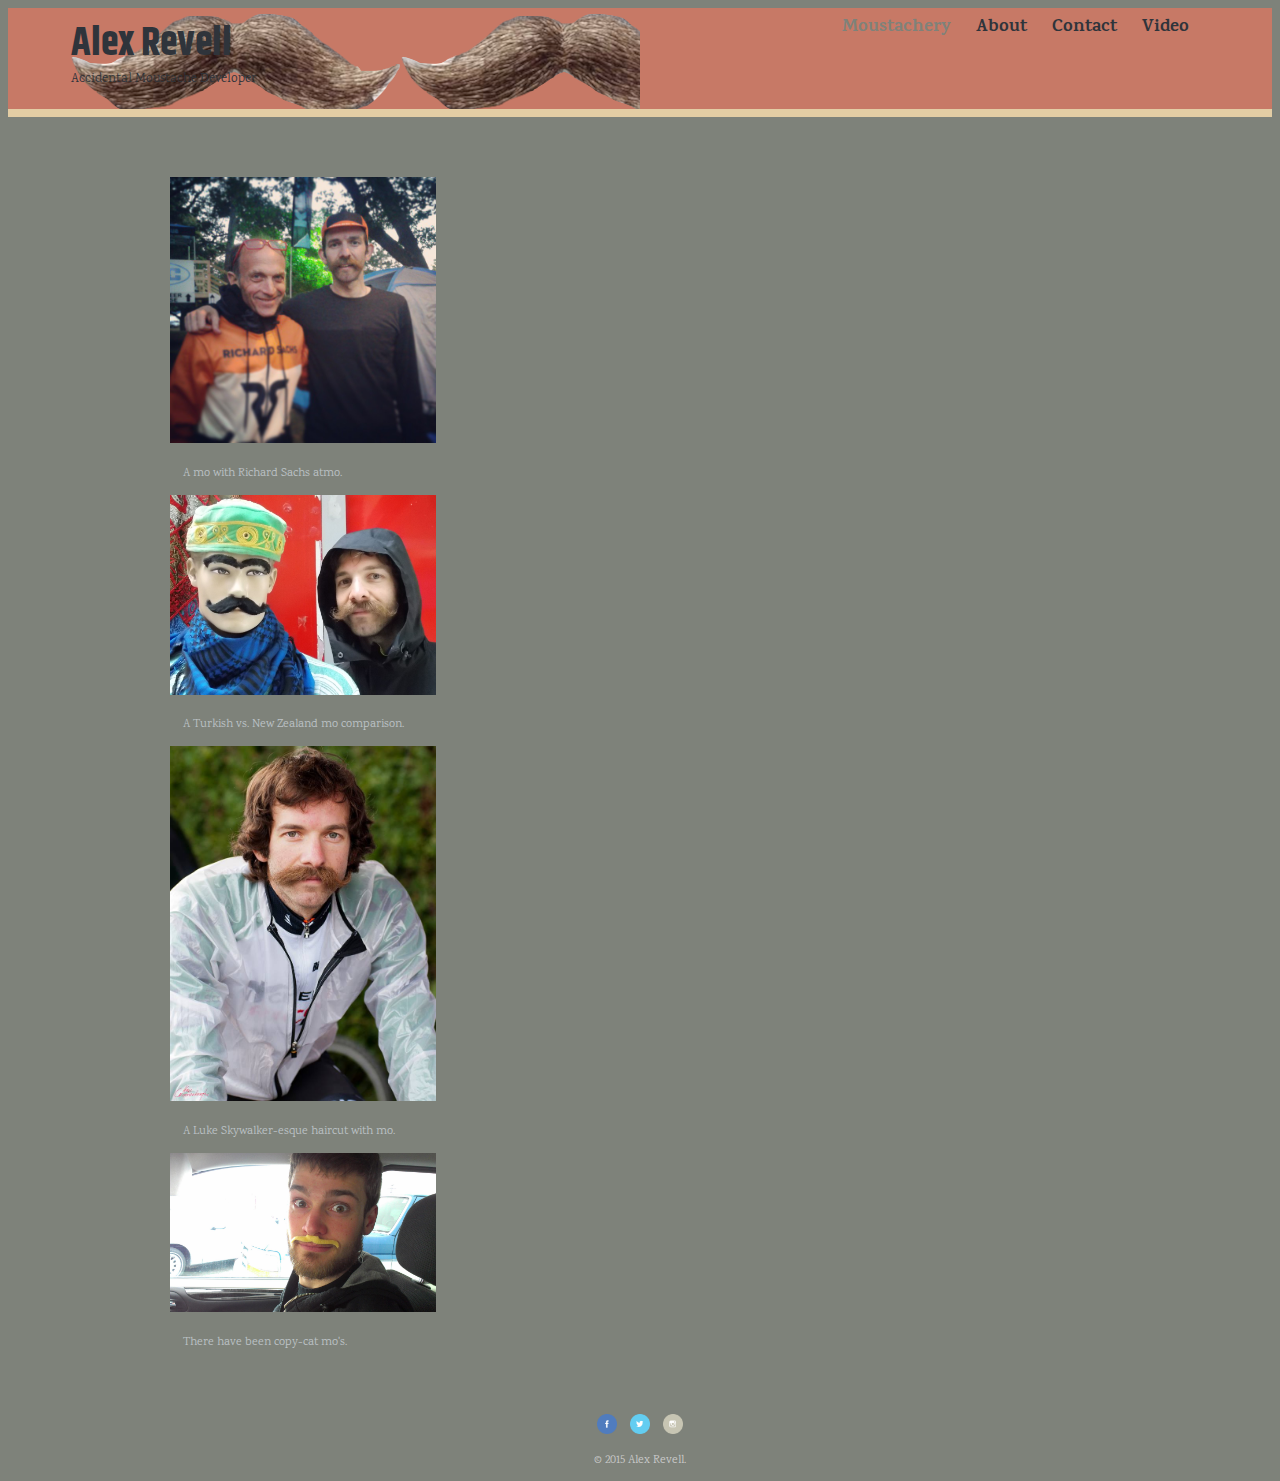
==== index.html @ c9e7fe9d "adding in css styling to all pages, colours" ====
<!DOCTYPE html>
<html>
  <head>
    <meta charset="utf-8">
    <title>Alex Revell | Professional Moustache Developer</title>
    <link rel="stylesheet" href="css/normalize.css">
    <link href='http://fonts.googleapis.com/css?family=Khand:400,600|Karma|Merriweather+Sans:400,700' rel='stylesheet' type='text/css'>
    <link rel="stylesheet" href="css/main.css">
    <link rel="stylesheet" href="css/responsive.css">
    <meta name="viewport" content="width=device-width, initial-scale=1.0">
  </head>
  <body>
    <header>
      <a href= "index.html" id="logo">
        <h1>Alex Revell</h1>
        <h2>Accidental Moustache Developer</h2>
        <!-- moustache logo will go here -->
      </a>
      <nav>
        <ul>
          <li><a href="index.html" class="selected">Moustachery</a></li>
          <li><a href="about.html">About</a></li>
          <li><a href="contact.html">Contact</a></li>
          <li><a href="video.html">Video</a></li>
        </ul>
      </nav>
    </header>
      <div id="wrapper">
        <section>
          <ul id="gallery">
            <li><a href="img/Alex_Richard.jpg">
                  <img src="img/Alex_Richard.jpg" alt="">
                  <p>A mo with Richard Sachs atmo.</p>
                </a>
                <a href="img/Big_mos.jpg">
                  <img src="img/Big_mos.jpg" alt="">
                  <p>A Turkish vs. New Zealand mo comparison.</p>
                </a>
                <a href="img/Luke_Skywalker_mo.jpg">
                  <img src="img/Luke_Skywalker_mo.jpg" alt="">
                  <p>A Luke Skywalker-esque haircut with mo.</p>
                </a>
                <a href="img/Lewi_mo.jpg">
                  <img src="img/Lewi_mo.jpg" alt="">
                  <p>There have been copy-cat mo's.</p>
                </a>
            </li>
          </ul>
        </section>
        <footer>
          <a href="http://facebook.com"><img src="img/facebook.png" alt="Facebook logo" class="social-icon"></a>
          <a href="http://twitter.com"><img src="img/twitter.png" alt="Twitter logo" class="social-icon"></a>
          <a href="http://instagram.com"><img src="img/instagram.png" alt="Instagram logo" class="social-icon"></a>
          <p>&copy; 2015 Alex Revell.</p>
        </footer>
      </div>
  </body>
</html>
---- css/main.css ----
/*************************
GENERAL
*************************/

body {
  font-family: 'Karma', sans-serif;
}

#wrapper {
  max-width: 940px;
  margin: 0 auto;
  padding: 0 5%;
}

a {
  text-decoration: none;
}

img {
  max-width: 100%;
}

h3 {
  margin: 0 0 1em 0;

}




/*************************
HEADING
*************************/

header {
  float: left;
  margin: 0 0 30px 0;
  padding: 5px 0 0 0;
  width: 100%;
}
#logo {
  text-align: center;
  margin: 0;
  background-image: url('../img/mo_logo.png');
}

h1 {
  font-family: 'Khand', sans-serif;
  margin: 15px 0;
  font-size: 1.75em;
  font-weight: 700;
  line-height: 0.8em;
}

h2 {
  font-size: 0.75em;
  margin: -5px 0 0;
  font-weight: normal;
}

.logo_image


/*************************
NAVIGATION
*************************/

nav {
  text-align: center;
  padding: 10px 0;
  margin: 20px 0 0;
}

nav ul {
  list-style: none;
  margin: 0 10px;
  padding: 0;
}

nav li {
  display: inline-block;
}

nav a {
  font-weight: 800;
  padding: 15px 10px;

}




/*************************
FOOTER
*************************/

footer {
  font-size: 0.75em;
  text-align: center;
  clear: both;
  padding-top: 50px;
  color: #ccc ;
}

.social-icon {
  width: 20px;
  height: 20px;
  margin: 0 5px;
}


/*************************
PAGE: PORTFOLIO
*************************/

#gallery {
  margin: 0;
  padding: 0;
  list-style: none;
}

#gallery li {
  float: left;
  width: 45%;
  margin: 2.5%
  background-color: #f5f5f5;
  color: #bdc3c7;

}

#gallery li a p {
  margin: 0;
  padding: 5%;
  font-size: 0.75em;
  color: #bdc3c7
}




/*************************
PAGE: ABOUT
*************************/

.profile-photo {
  display: block;
  max-width: 150px;
  margin: 0 auto 30px;
  border-radius: 100%;
}




/*************************
PAGE: CONTACT
*************************/

.contact-info {
  list-style: none;
  padding: 0;
  margin: 0;
  font-size: 0.9em;
}

.contact-info a {
  display: block;
  min-height: 20px;
  background-repeat: no-repeat;
  background-size: 20px 20px;
  padding: 0 0 0 30px;
  margin: 0 0 10px;
}

.contact-info li.phone a {
  background-image: url('../img/phone.png');
}

.contact-info li.mail a {
  background-image: url('../img/mail.png');
}

.contact-info li.twitter a {
  background-image: url('../img/twitter_square.png');
}

/*************************
COLORS
*************************/
/*maroon=#703030, charcoal=#2F343B,light_charcoal=#7E827A,dull-yellow=#E3CDA4,dark-peach=#C77966*/

/* site body */
body {
  background-color: #7E827A;
  color: #dddddd;
}

/* peach and maroon header */
header {
background: #C77966;
border-color: #703030;
}

/* nav background on mobile */
nav {
  background: #E3CDA4;
}

/* logo text */
h1, h2 {
  color: #2F343B;
}

/* links */
a {
color: #2F343B;
}

/* nav link */
nav a, nav a:visited {
  colour: #7E827A;
}

/* selected nav link */
nav a.selected, nav a:hover {
  color: #7E827A;
}
---- css/responsive.css ----
@media screen and (min-width: 480px) {

}


  /*************************
  PAGE: PORTFOLIO
  *************************/

  #gallery li {
    width: 28.3333%;
  }

  #gallery li:nth-child(4n) {
    clear:left;
  }

  /*************************
  PAGE: ABOUT
  *************************/

.profile-photo {
  float: left;
  margin: 0 5% 80px 0;
}


@media screen and (min-width: 660px) {

    /*************************
  TWO COLUMN LAYOUT
  *************************/

  #primary {
    width: 50%;
    float: left;
  }

  #secondary {
    width: 40%;
    float: right;
  }


  /*************************
    HEADER
    *************************/

    nav {
      background: none;
      float: right;
      font-size: 1.125em;
      margin-right: 5%;
      text-align: right;
      width: 45%;
    }

    #logo {
      float: left;
      margin-left: 5%;
      text-align: left;
      width: 45%;
    }
    h1 {
      font-size: 2.5em;
    }

    h2 {
      font-size: 0.825em;
      margin-bottom: 20px;
    }

    header {
      border-bottom: 8px solid #E3CDA4;
      margin-bottom: 60px;
    }

}
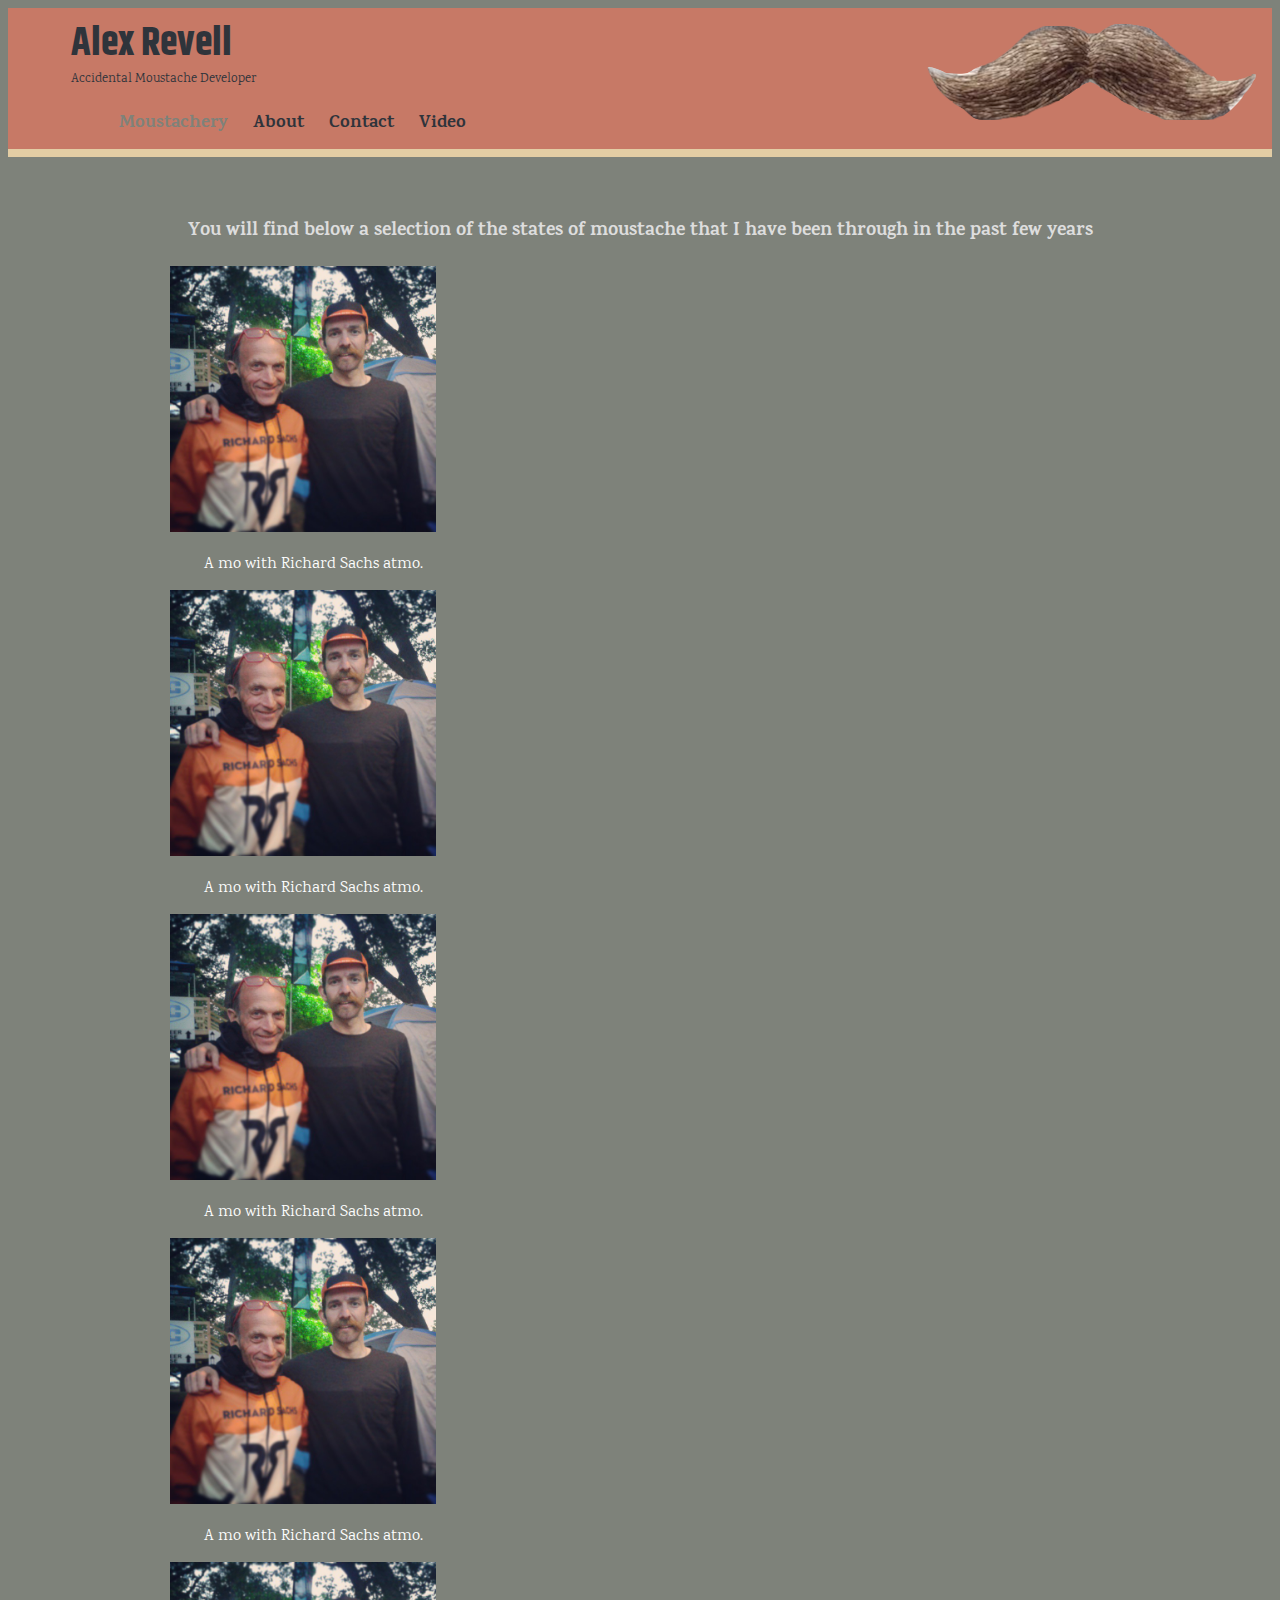
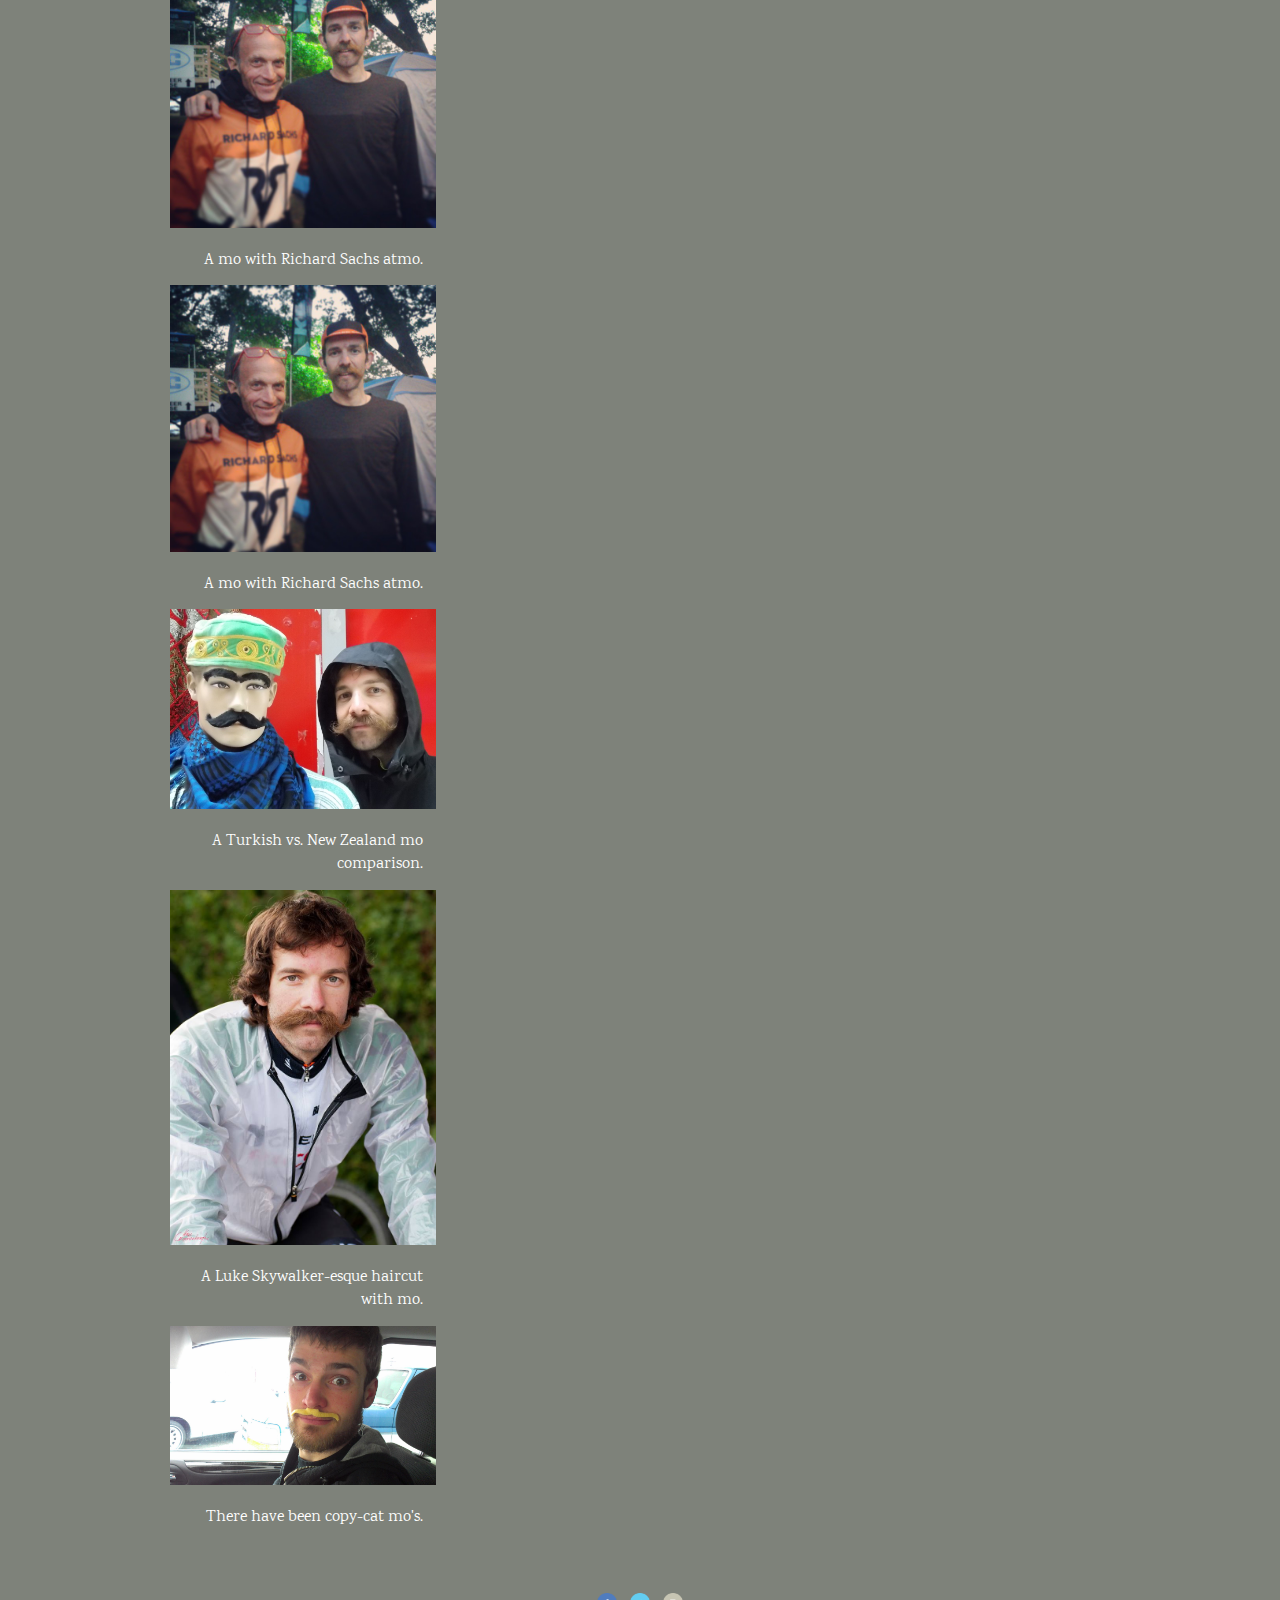
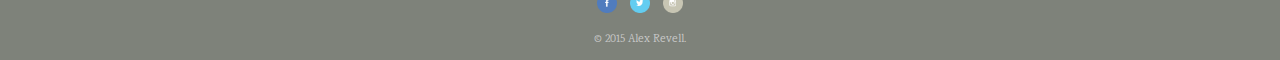
==== commit 9dafdcf5: "adding text and modifying css" ====
--- a/index.html
+++ b/index.html
@@ -4,18 +4,22 @@
     <meta charset="utf-8">
     <title>Alex Revell | Professional Moustache Developer</title>
     <link rel="stylesheet" href="css/normalize.css">
-    <link href='http://fonts.googleapis.com/css?family=Khand:400,600|Karma|Merriweather+Sans:400,700' rel='stylesheet' type='text/css'>
+    <link href='http://fonts.googleapis.com/css?family=Khand:400,600|Karma' rel='stylesheet' type='text/css'>
     <link rel="stylesheet" href="css/main.css">
     <link rel="stylesheet" href="css/responsive.css">
     <meta name="viewport" content="width=device-width, initial-scale=1.0">
   </head>
   <body>
     <header>
-      <a href= "index.html" id="logo">
+      <div id="logo">
+        <a href= "index.html">
         <h1>Alex Revell</h1>
         <h2>Accidental Moustache Developer</h2>
-        <!-- moustache logo will go here -->
       </a>
+    </div>
+    <div id="mo_logo">
+        <img src="img/mo_logo.png" alt="Moustache logo" class="logo_image">
+    </div>
       <nav>
         <ul>
           <li><a href="index.html" class="selected">Moustachery</a></li>
@@ -27,8 +31,24 @@
     </header>
       <div id="wrapper">
         <section>
+          <h3 class="intro">You will find below a selection of the states of moustache that I have been through in the past few years</h3>
           <ul id="gallery">
             <li><a href="img/Alex_Richard.jpg">
+                  <img src="img/Alex_Richard.jpg" alt="">
+                  <p>A mo with Richard Sachs atmo.</p>
+                </a><a href="img/Alex_Richard.jpg">
+                  <img src="img/Alex_Richard.jpg" alt="">
+                  <p>A mo with Richard Sachs atmo.</p>
+                </a><a href="img/Alex_Richard.jpg">
+                  <img src="img/Alex_Richard.jpg" alt="">
+                  <p>A mo with Richard Sachs atmo.</p>
+                </a><a href="img/Alex_Richard.jpg">
+                  <img src="img/Alex_Richard.jpg" alt="">
+                  <p>A mo with Richard Sachs atmo.</p>
+                </a><a href="img/Alex_Richard.jpg">
+                  <img src="img/Alex_Richard.jpg" alt="">
+                  <p>A mo with Richard Sachs atmo.</p>
+                </a><a href="img/Alex_Richard.jpg">
                   <img src="img/Alex_Richard.jpg" alt="">
                   <p>A mo with Richard Sachs atmo.</p>
                 </a>
--- a/css/main.css
+++ b/css/main.css
@@ -7,9 +7,11 @@
 }
 
 #wrapper {
+  text-align: left;
   max-width: 940px;
   margin: 0 auto;
   padding: 0 5%;
+  float: auto;
 }
 
 a {
@@ -41,7 +43,6 @@
 #logo {
   text-align: center;
   margin: 0;
-  background-image: url('../img/mo_logo.png');
 }
 
 h1 {
@@ -53,12 +54,17 @@
 }
 
 h2 {
-  font-size: 0.75em;
+  font-size: 0.8em;
   margin: -5px 0 0;
   font-weight: normal;
 }
 
-.logo_image
+#mo_logo {
+  text-align: center;
+  margin: 10px 0 0 0;
+  padding: 5px 0 0 0;
+}
+
 
 
 /*************************
@@ -68,7 +74,7 @@
 nav {
   text-align: center;
   padding: 10px 0;
-  margin: 20px 0 0;
+  margin: 20px 0 0 0;
 }
 
 nav ul {
@@ -110,29 +116,34 @@
 
 
 /*************************
-PAGE: PORTFOLIO
+PAGE: MOUSTACHERY
 *************************/
 
 #gallery {
+  text-align: right;
   margin: 0;
   padding: 0;
   list-style: none;
 }
 
 #gallery li {
-  float: left;
+  display: inline
   width: 45%;
   margin: 2.5%
   background-color: #f5f5f5;
-  color: #bdc3c7;
+  color: #ffffff;
 
 }
 
 #gallery li a p {
   margin: 0;
   padding: 5%;
-  font-size: 0.75em;
-  color: #bdc3c7
+  font-size: 1em;
+  color: #ffffff
+}
+
+.intro {
+  text-align: center;
 }
 
 
@@ -145,8 +156,8 @@
 .profile-photo {
   display: block;
   max-width: 150px;
-  margin: 0 auto 30px;
-  border-radius: 100%;
+  margin: 0 auto 10px;
+  border-radius: 10%;
 }
 
 
@@ -184,6 +195,19 @@
   background-image: url('../img/twitter_square.png');
 }
 
+
+
+
+/*************************
+PAGE: VIDEOS
+*************************/
+
+#gallery li iframe {
+  text-align: center;
+  width: 45%;
+  margin: 2.5%;
+}
+
 /*************************
 COLORS
 *************************/
--- a/css/responsive.css
+++ b/css/responsive.css
@@ -1,10 +1,9 @@
 @media screen and (min-width: 480px) {
 
-}
 
 
   /*************************
-  PAGE: PORTFOLIO
+  PAGE: MOUSTACHERY
   *************************/
 
   #gallery li {
@@ -21,11 +20,10 @@
 
 .profile-photo {
   float: left;
+  max-height: auto;
+  max-width: 320px;
   margin: 0 5% 80px 0;
-}
-
-
-@media screen and (min-width: 660px) {
+  }
 
     /*************************
   TWO COLUMN LAYOUT
@@ -40,19 +38,33 @@
     width: 40%;
     float: right;
   }
+}
+
+
+
+
+@media screen and (min-width: 660px) {
+
 
 
   /*************************
     HEADER
     *************************/
 
+   #mo_logo {
+      float: right;
+      margin: 5px 5px;
+      padding-right: 10px;
+    }
+
     nav {
       background: none;
-      float: right;
+      float: center;
       font-size: 1.125em;
       margin-right: 5%;
-      text-align: right;
+      text-align: center;
       width: 45%;
+      padding-right: 20px;
     }
 
     #logo {
@@ -60,6 +72,7 @@
       margin-left: 5%;
       text-align: left;
       width: 45%;
+      background-repeat: no-repeat;
     }
     h1 {
       font-size: 2.5em;
@@ -74,5 +87,36 @@
       border-bottom: 8px solid #E3CDA4;
       margin-bottom: 60px;
     }
+}
 
-}+@media screen and (min-width: 740px) {
+
+  /*************************
+    HEADER
+    *************************/
+
+
+#mo_logo {
+      float: right;
+      margin: 5px 5px;
+      padding-right: 10px;
+    }
+
+    /*nav {
+      float: center;
+      background: none;
+      font-size: 1.125em;
+      margin: 0 20% 0 0;
+      text-align: left;
+      width: 100%;
+      padding-right: 20px;
+    }*/
+    nav {
+      background: none;
+      float: center;
+      font-size: 1.125em;
+      margin-right: 5%;
+      text-align: center;
+      width: 45%;
+      padding-right: 20px;
+    }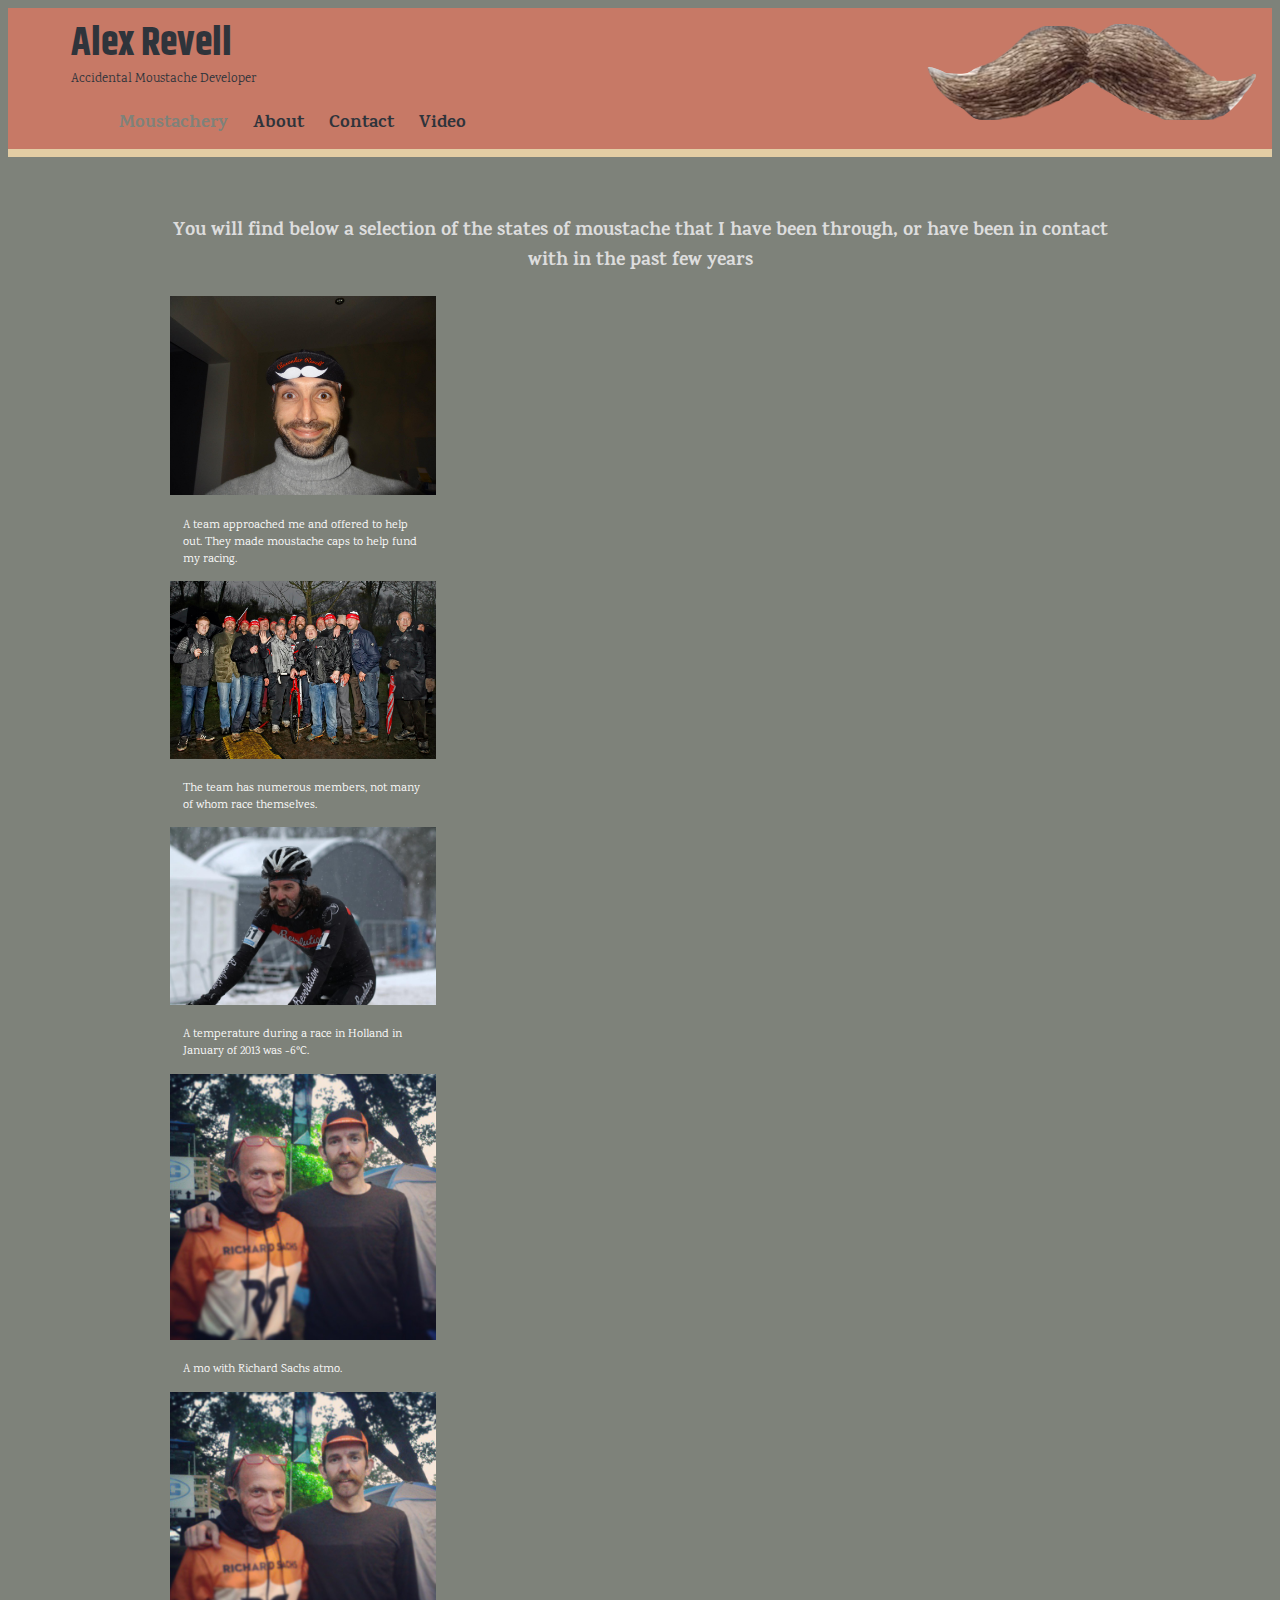
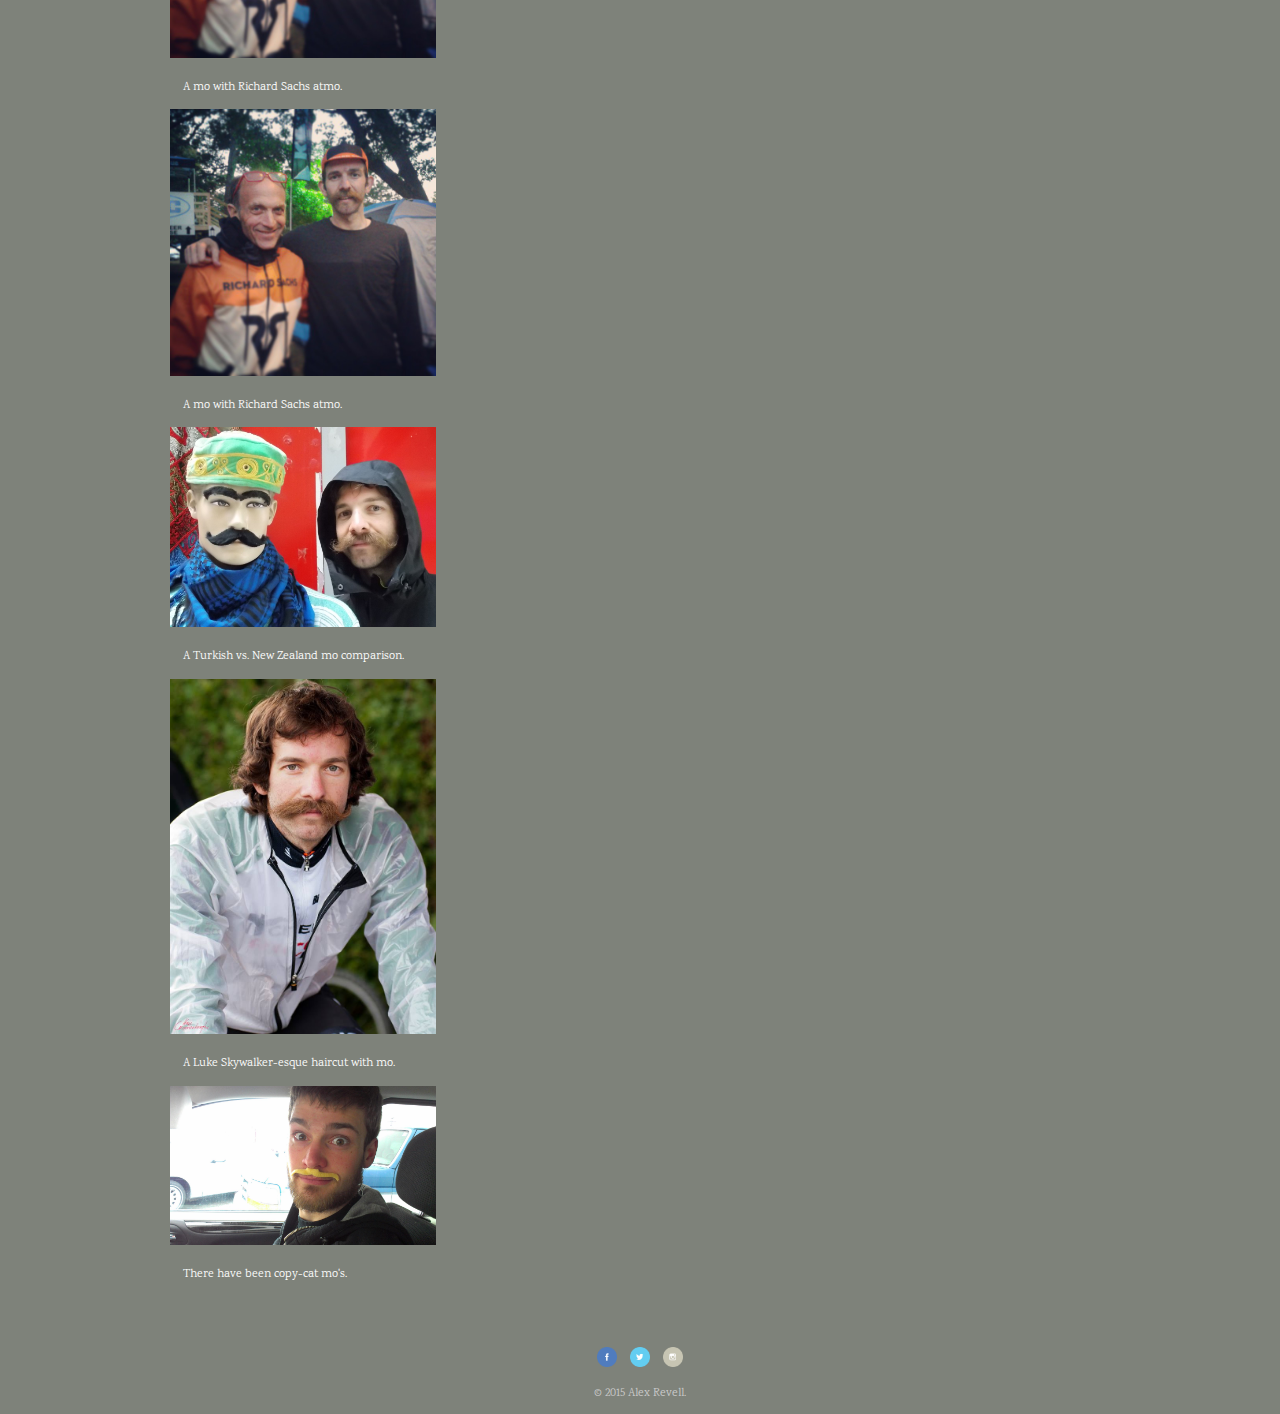
==== commit 1ea801a6: "editing text of images in Moustachery gallery" ====
--- a/index.html
+++ b/index.html
@@ -31,17 +31,17 @@
     </header>
       <div id="wrapper">
         <section>
-          <h3 class="intro">You will find below a selection of the states of moustache that I have been through in the past few years</h3>
+          <h3 class="intro">You will find below a selection of the states of moustache that I have been through, or have been in contact with in the past few years</h3>
           <ul id="gallery">
-            <li><a href="img/Alex_Richard.jpg">
-                  <img src="img/Alex_Richard.jpg" alt="">
-                  <p>A mo with Richard Sachs atmo.</p>
-                </a><a href="img/Alex_Richard.jpg">
-                  <img src="img/Alex_Richard.jpg" alt="">
-                  <p>A mo with Richard Sachs atmo.</p>
-                </a><a href="img/Alex_Richard.jpg">
-                  <img src="img/Alex_Richard.jpg" alt="">
-                  <p>A mo with Richard Sachs atmo.</p>
+            <li><a href="img/Harry_mo.jpg">
+                  <img src="img/Harry_mo.jpg" alt="">
+                  <p>A team approached me and offered to help out. They made moustache caps to help fund my racing.</p>
+                </a><a href="img/los_pedalos.jpg">
+                  <img src="img/los_pedalos.jpg" alt="">
+                  <p>The team has numerous members, not many of whom race themselves.</p>
+                  </a><a href="img/frozen_mo.jpg">
+                  <img src="img/frozen_mo.jpg" alt="">
+                  <p>A temperature during a race in Holland in January of 2013 was -6ºC.</p>
                 </a><a href="img/Alex_Richard.jpg">
                   <img src="img/Alex_Richard.jpg" alt="">
                   <p>A mo with Richard Sachs atmo.</p>
--- a/css/main.css
+++ b/css/main.css
@@ -24,7 +24,6 @@
 
 h3 {
   margin: 0 0 1em 0;
-
 }
 
 
@@ -48,7 +47,7 @@
 h1 {
   font-family: 'Khand', sans-serif;
   margin: 15px 0;
-  font-size: 1.75em;
+  font-size: 2em;
   font-weight: 700;
   line-height: 0.8em;
 }
@@ -120,15 +119,15 @@
 *************************/
 
 #gallery {
-  text-align: right;
+  text-align: left;
   margin: 0;
   padding: 0;
   list-style: none;
 }
 
 #gallery li {
-  display: inline
-  width: 45%;
+  display: inline-block;
+  width: 100%;
   margin: 2.5%
   background-color: #f5f5f5;
   color: #ffffff;
@@ -138,7 +137,7 @@
 #gallery li a p {
   margin: 0;
   padding: 5%;
-  font-size: 1em;
+  font-size: 0.75em;
   color: #ffffff
 }
 
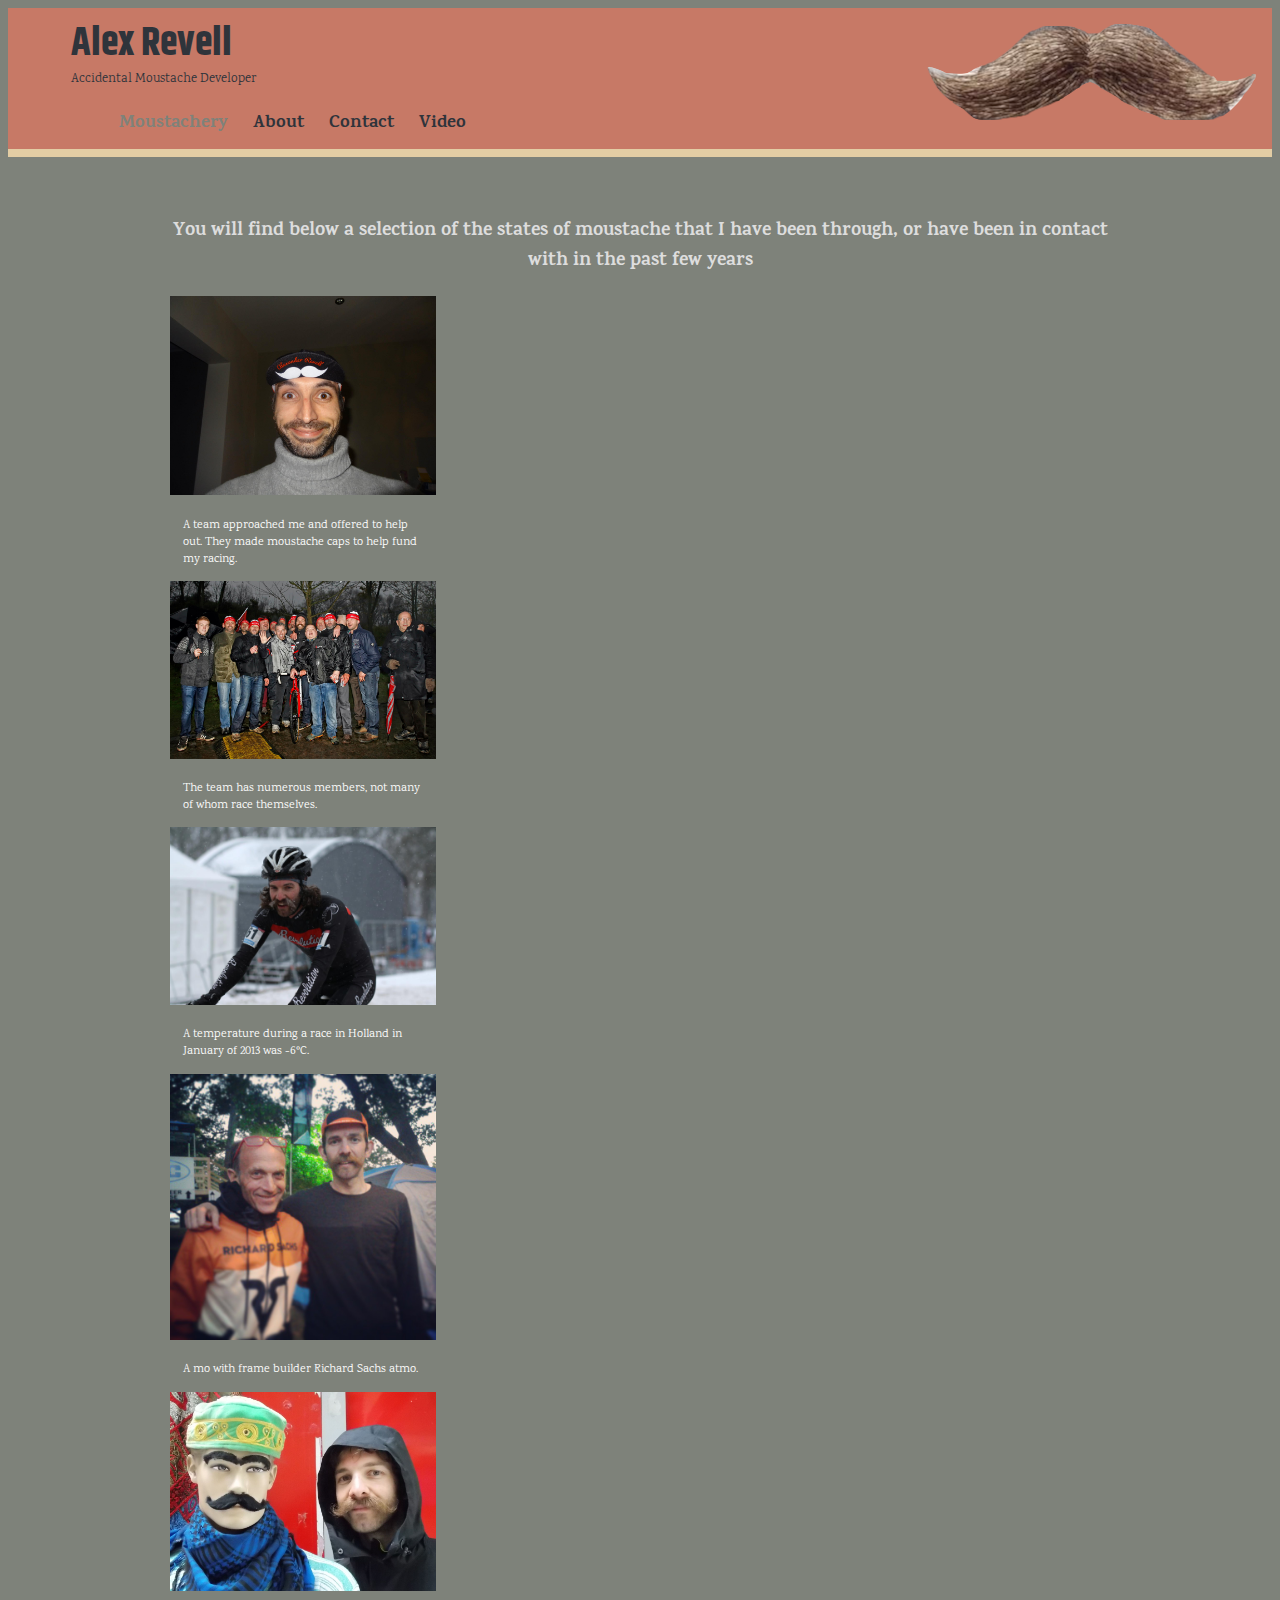
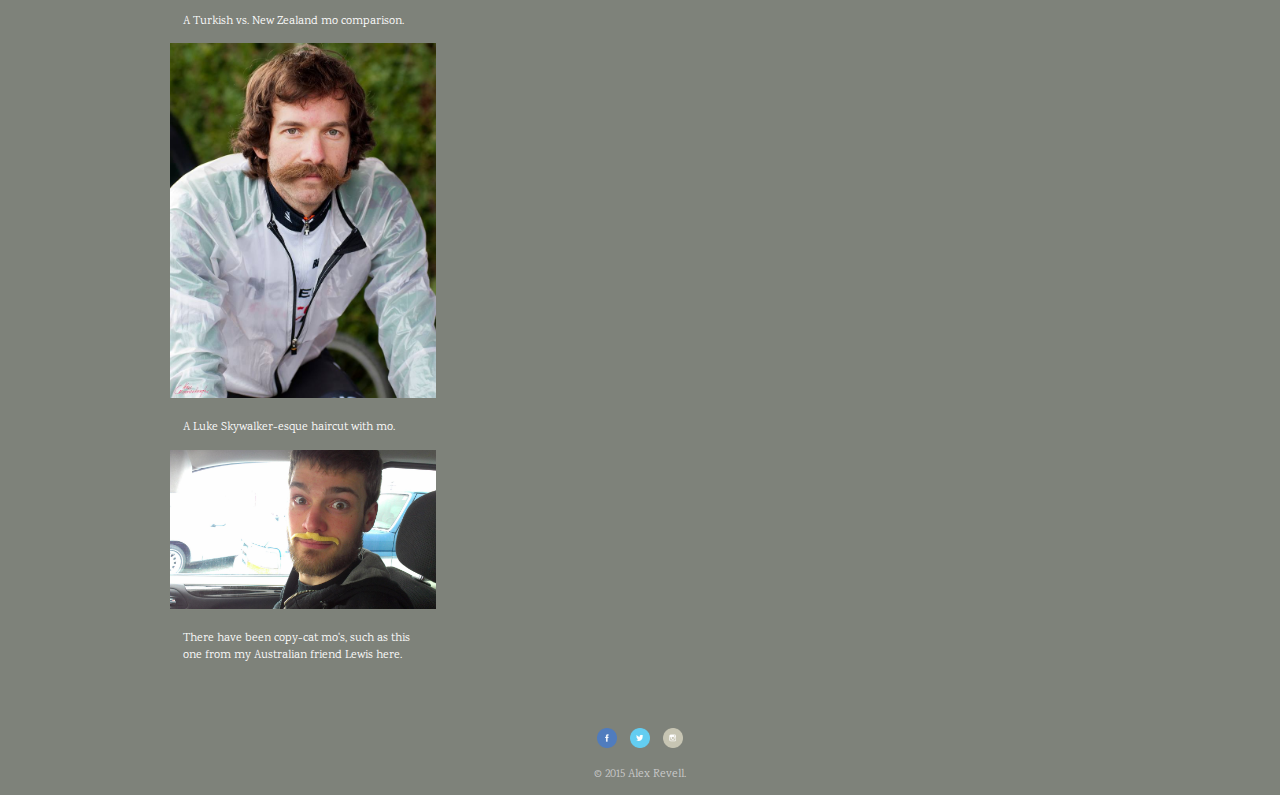
==== commit 13e9029b: "editing video page" ====
--- a/index.html
+++ b/index.html
@@ -44,14 +44,7 @@
                   <p>A temperature during a race in Holland in January of 2013 was -6ºC.</p>
                 </a><a href="img/Alex_Richard.jpg">
                   <img src="img/Alex_Richard.jpg" alt="">
-                  <p>A mo with Richard Sachs atmo.</p>
-                </a><a href="img/Alex_Richard.jpg">
-                  <img src="img/Alex_Richard.jpg" alt="">
-                  <p>A mo with Richard Sachs atmo.</p>
-                </a><a href="img/Alex_Richard.jpg">
-                  <img src="img/Alex_Richard.jpg" alt="">
-                  <p>A mo with Richard Sachs atmo.</p>
-                </a>
+                  <p>A mo with frame builder Richard Sachs atmo.</p>
                 <a href="img/Big_mos.jpg">
                   <img src="img/Big_mos.jpg" alt="">
                   <p>A Turkish vs. New Zealand mo comparison.</p>
@@ -62,7 +55,7 @@
                 </a>
                 <a href="img/Lewi_mo.jpg">
                   <img src="img/Lewi_mo.jpg" alt="">
-                  <p>There have been copy-cat mo's.</p>
+                  <p>There have been copy-cat mo's, such as this one from my Australian friend Lewis here.</p>
                 </a>
             </li>
           </ul>
--- a/css/main.css
+++ b/css/main.css
@@ -202,8 +202,9 @@
 *************************/
 
 #gallery li iframe {
-  text-align: center;
-  width: 45%;
+  float: center;
+  text-align: center;
+  width: 100%;
   margin: 2.5%;
 }
 
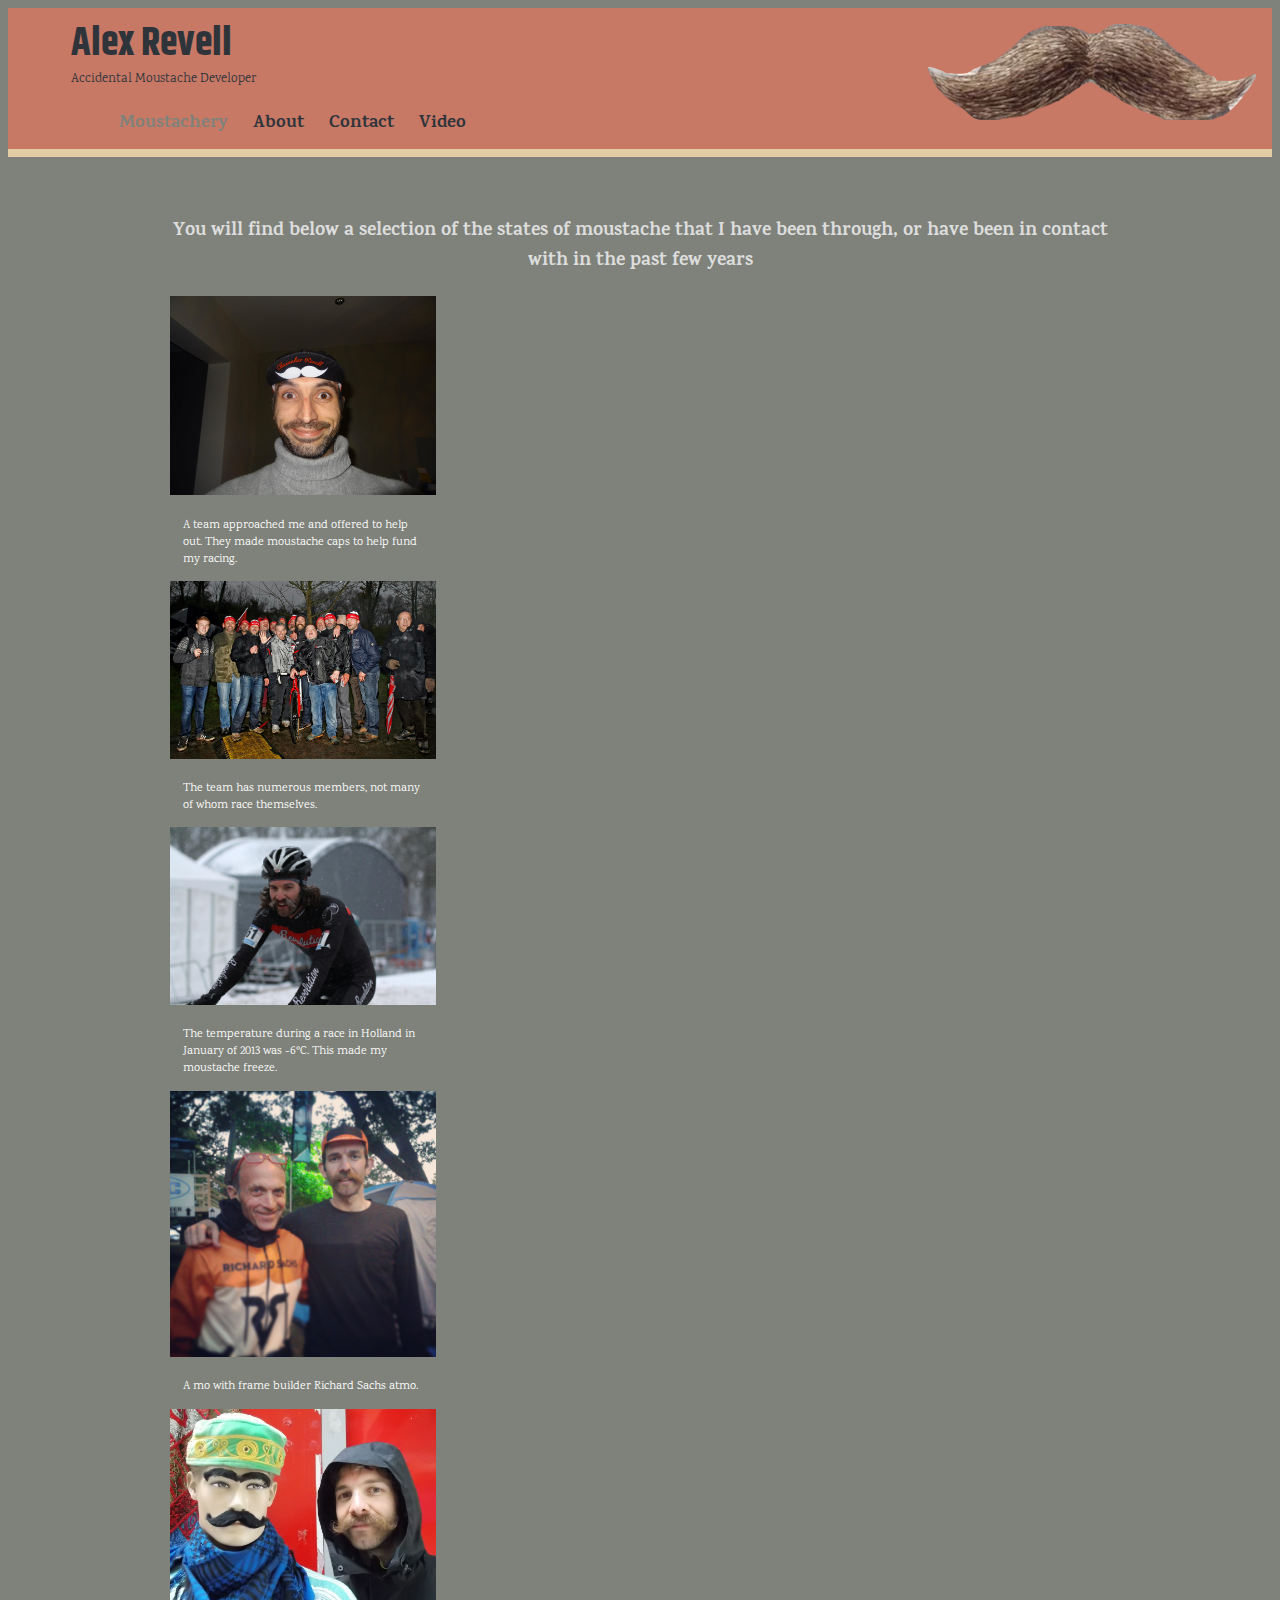
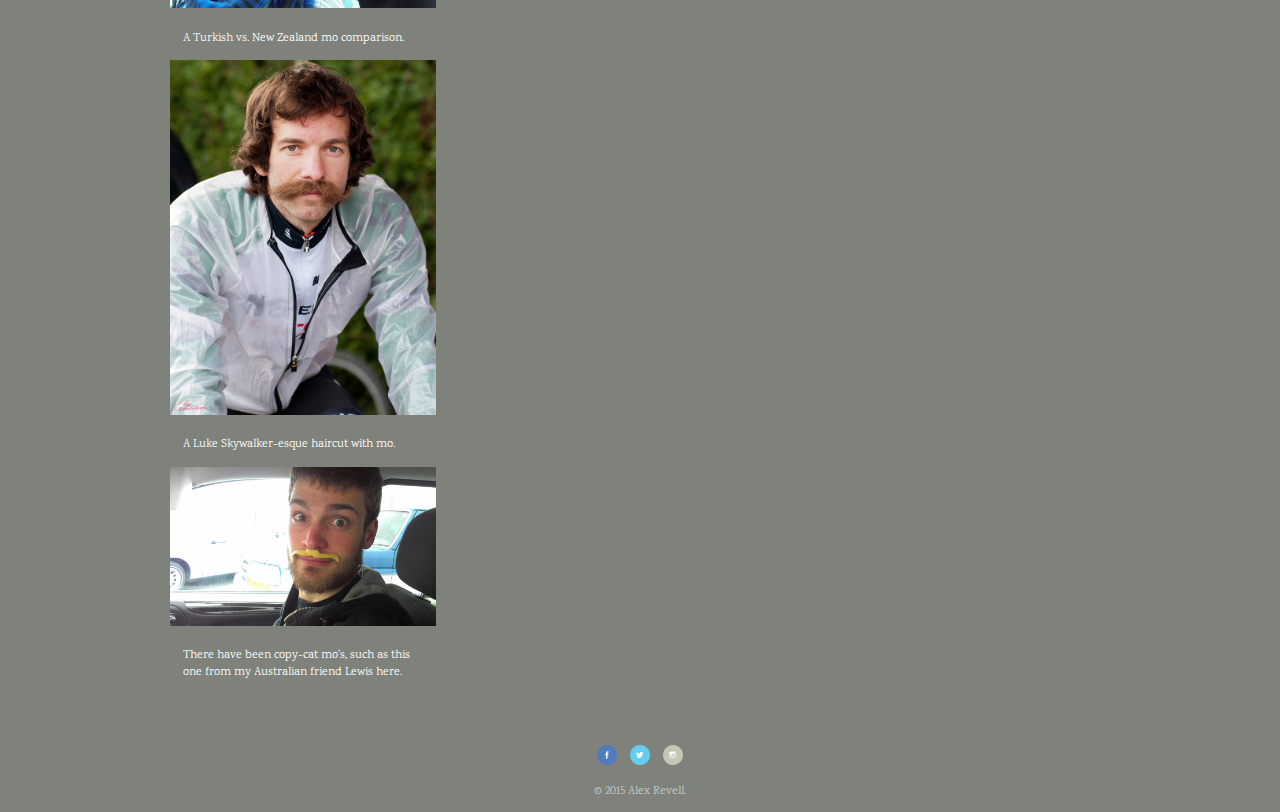
==== commit 926b8657: "correcting typos in index file and adding footer to video file" ====
--- a/index.html
+++ b/index.html
@@ -41,7 +41,7 @@
                   <p>The team has numerous members, not many of whom race themselves.</p>
                   </a><a href="img/frozen_mo.jpg">
                   <img src="img/frozen_mo.jpg" alt="">
-                  <p>A temperature during a race in Holland in January of 2013 was -6ºC.</p>
+                  <p>The temperature during a race in Holland in January of 2013 was -6ºC. This made my moustache freeze.</p>
                 </a><a href="img/Alex_Richard.jpg">
                   <img src="img/Alex_Richard.jpg" alt="">
                   <p>A mo with frame builder Richard Sachs atmo.</p>
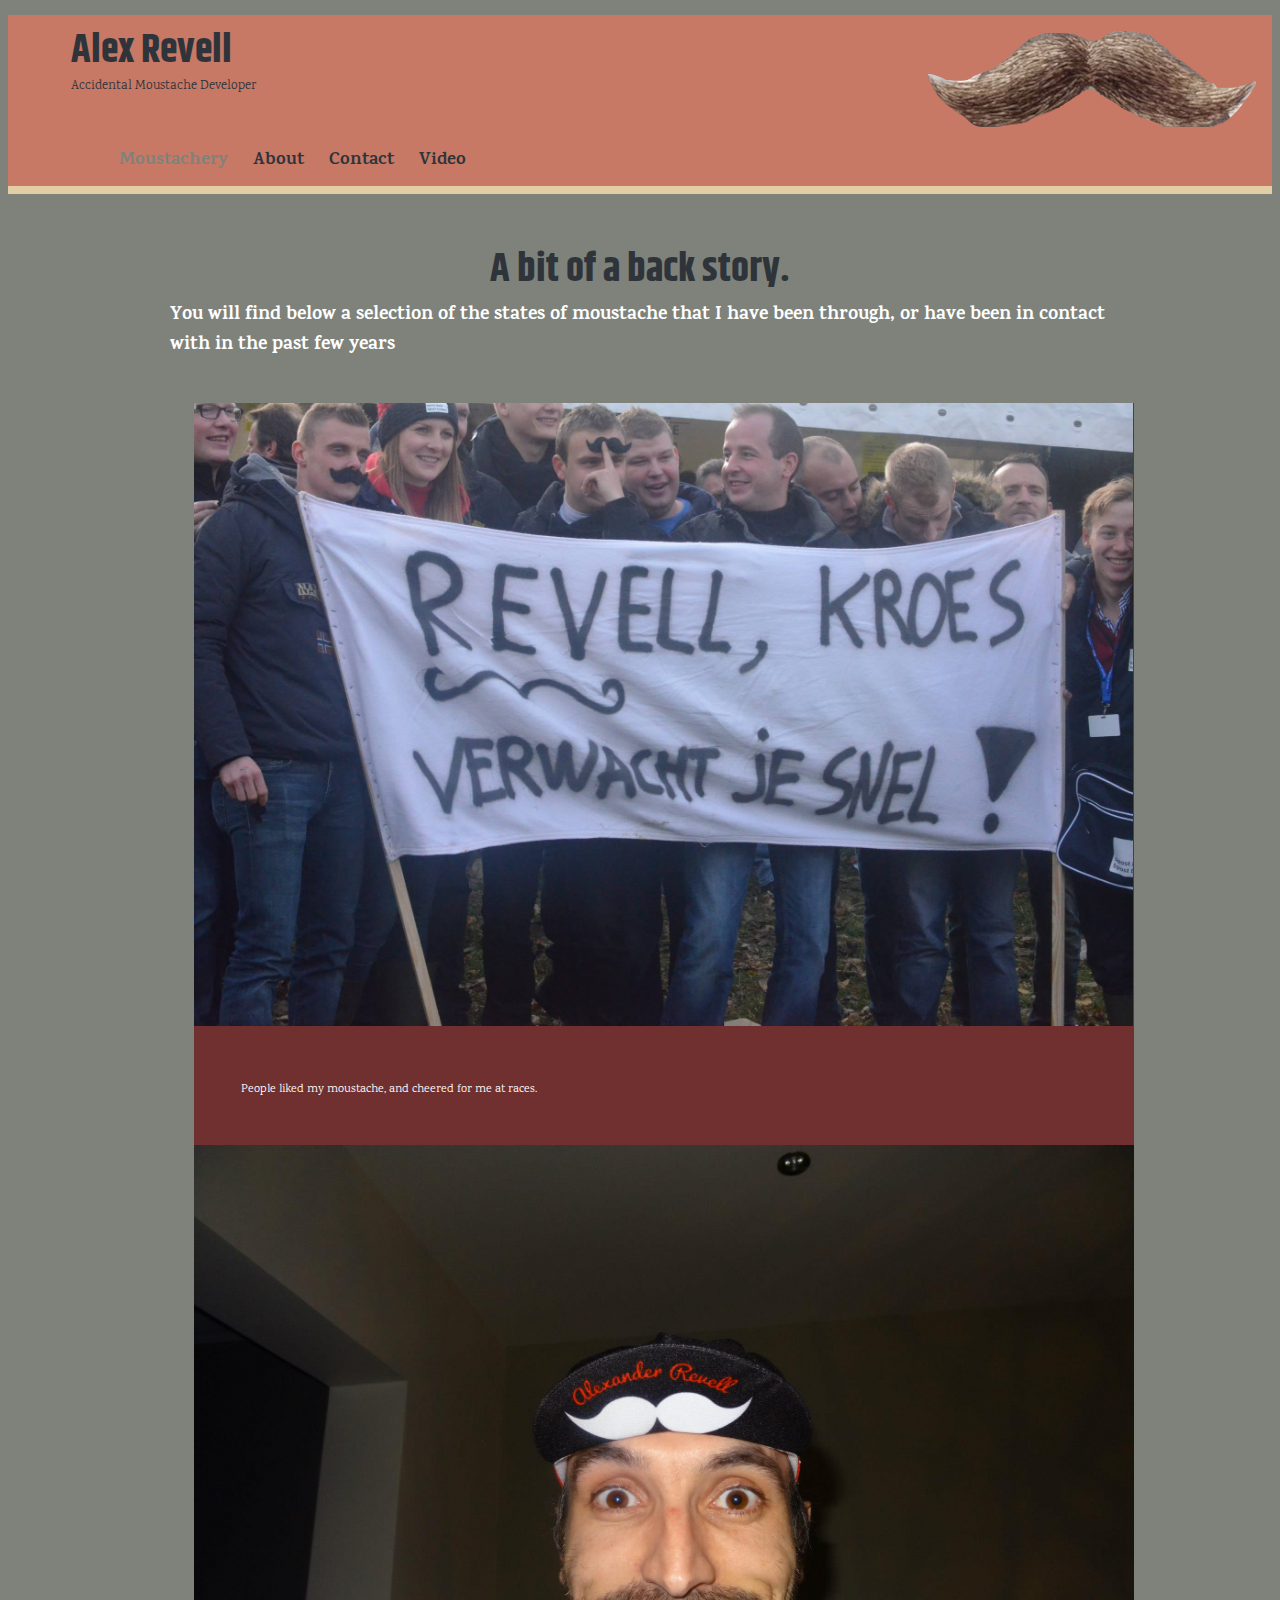
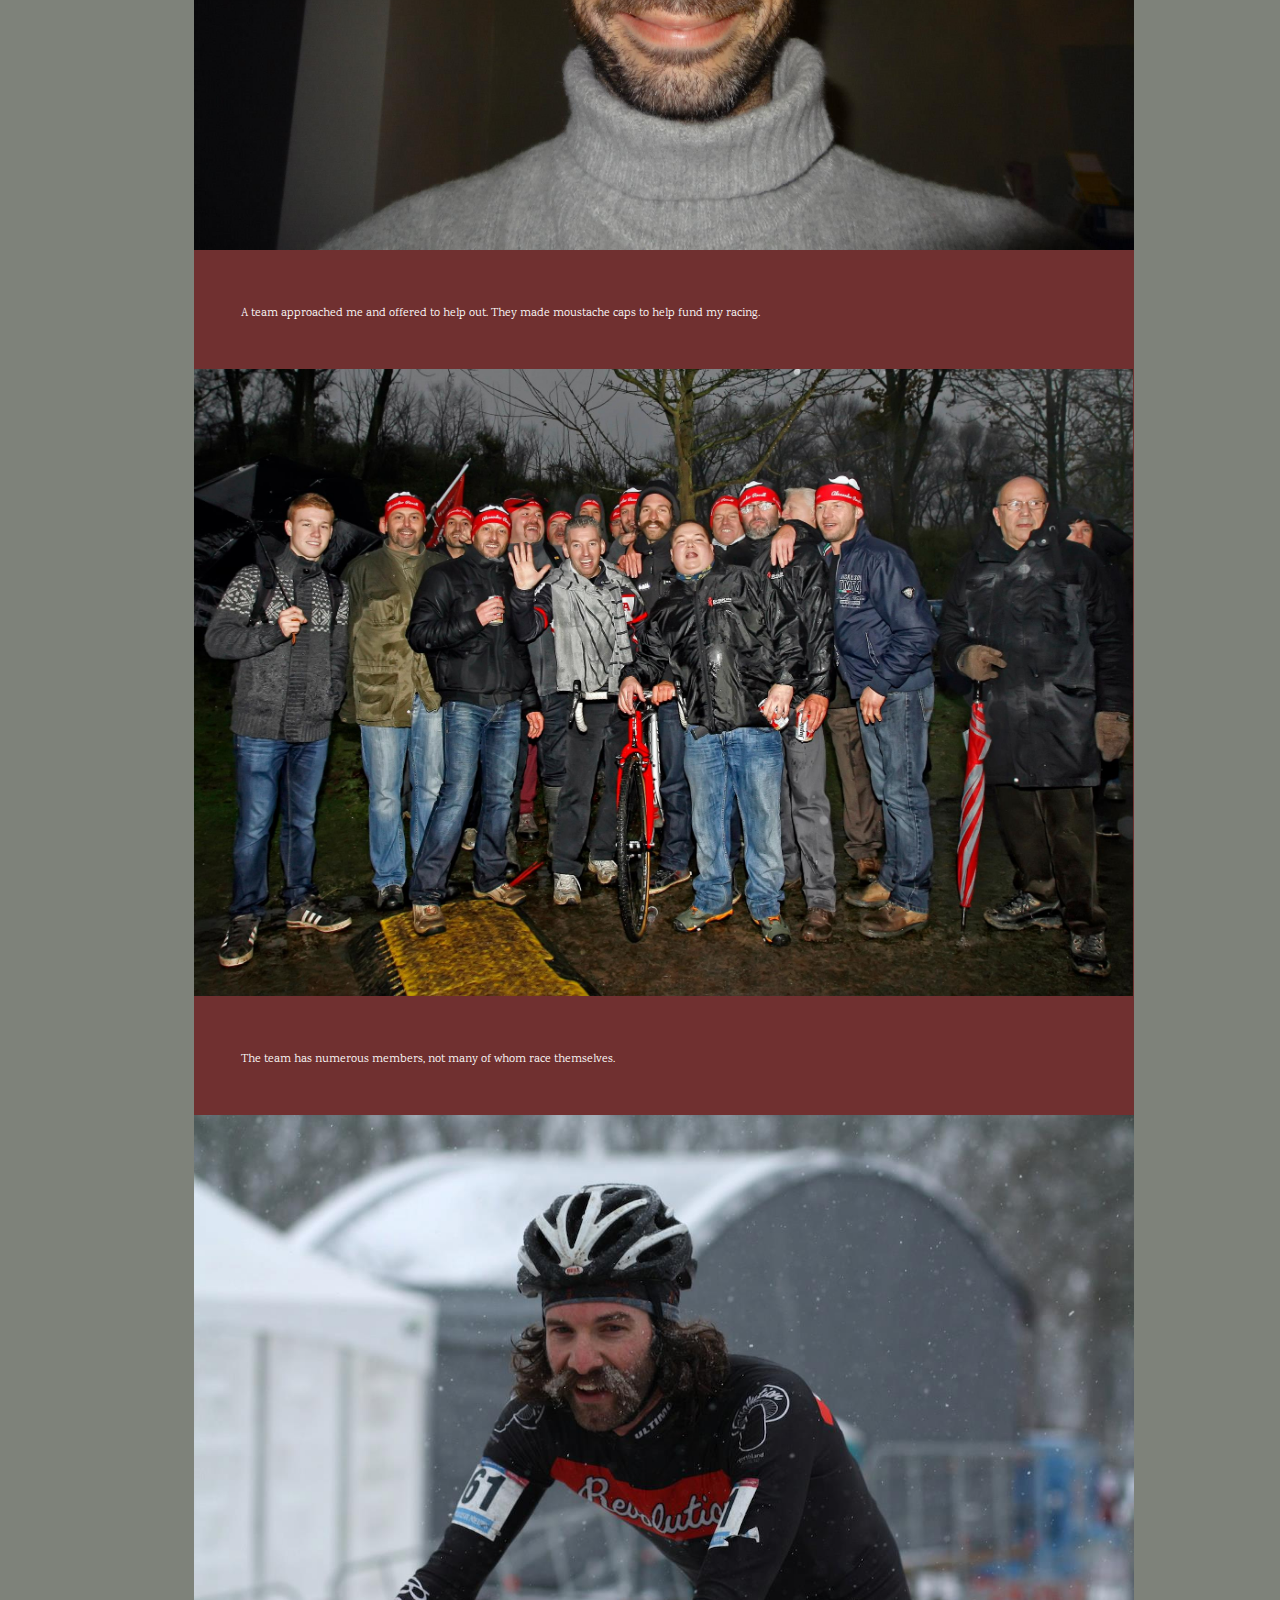
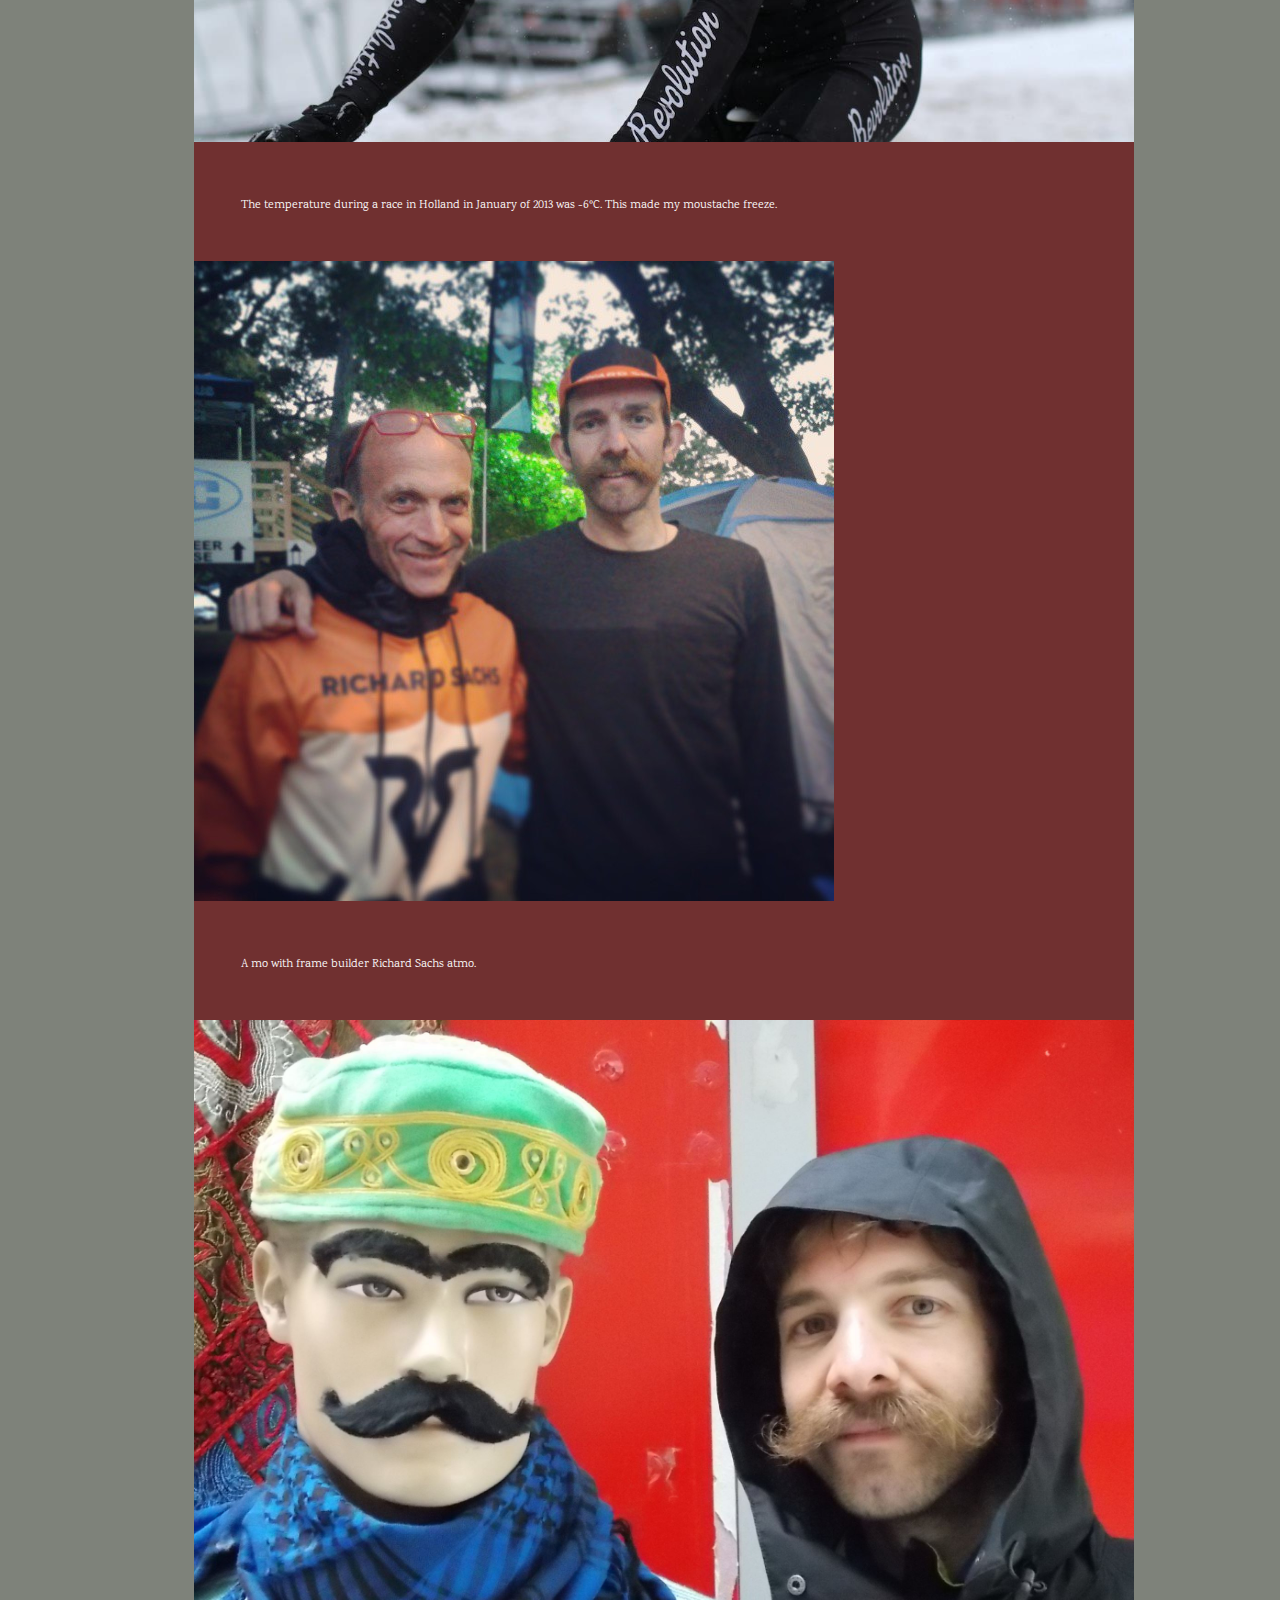
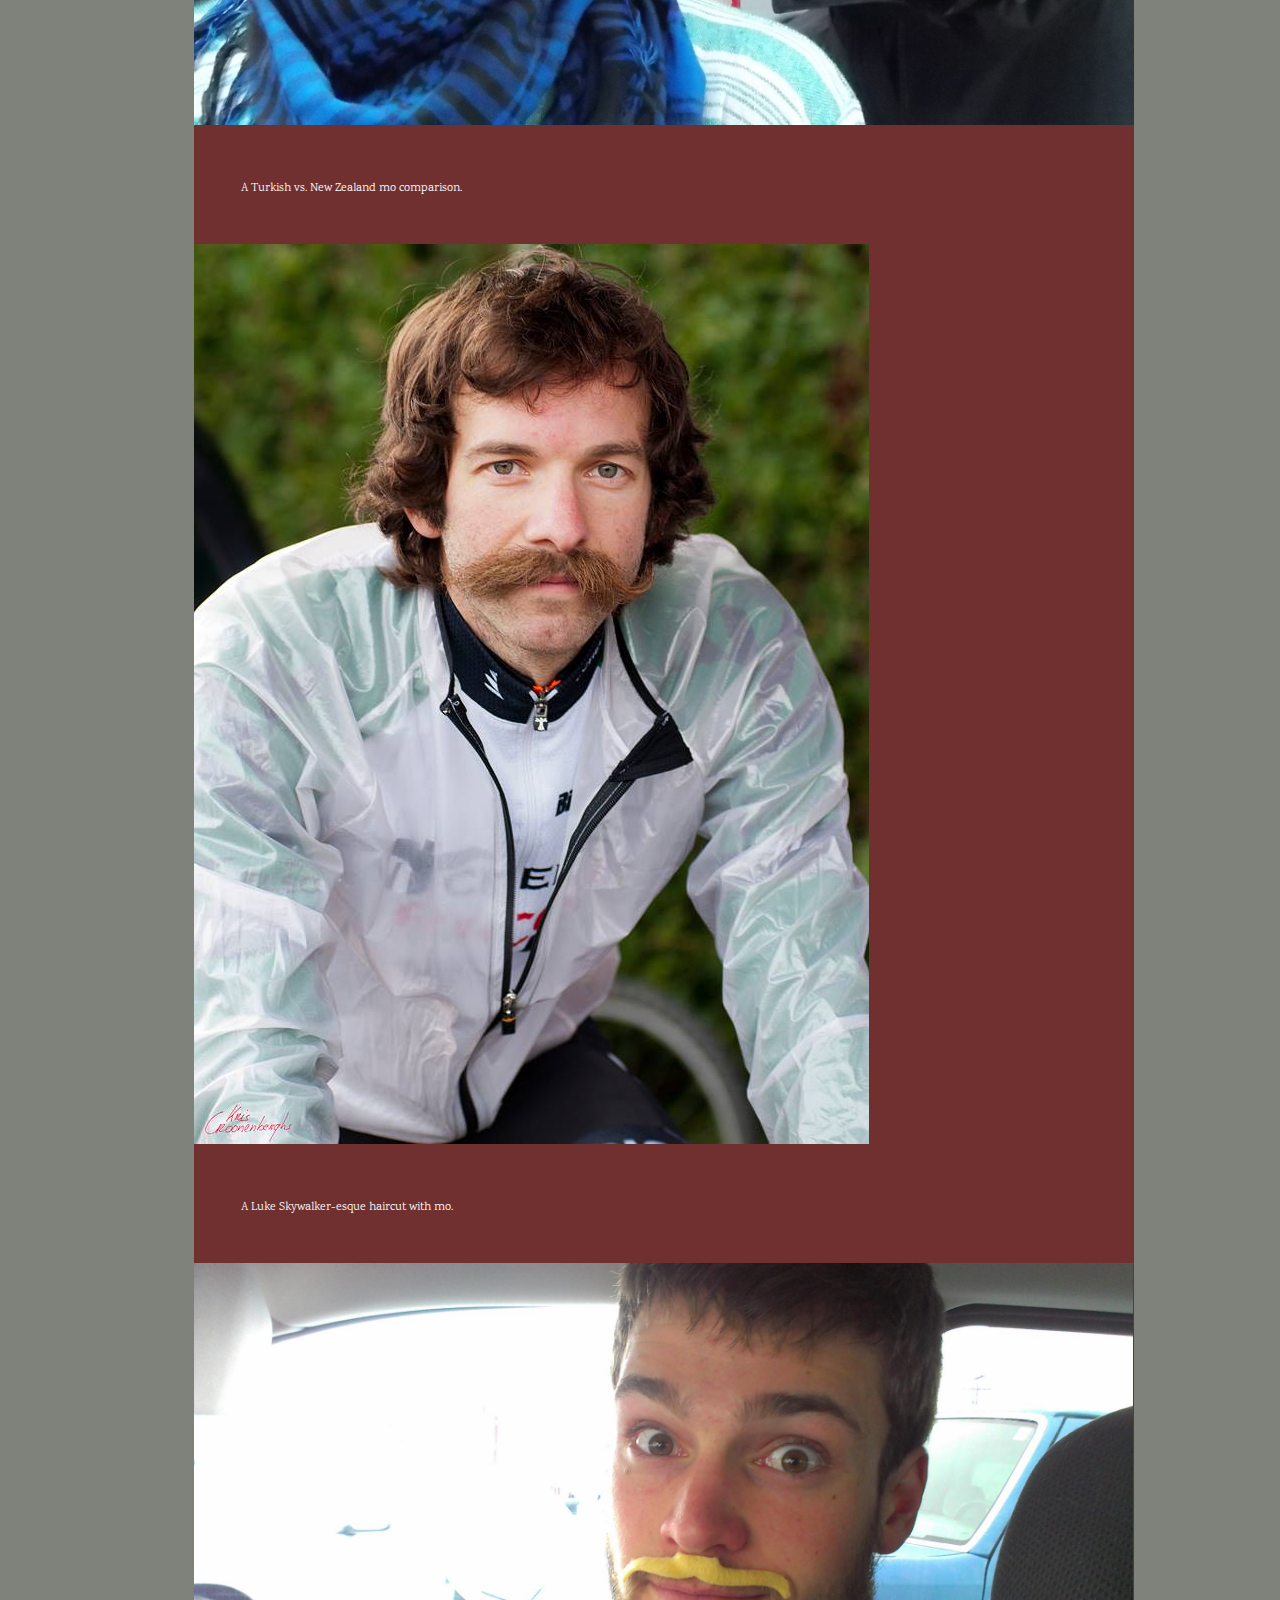
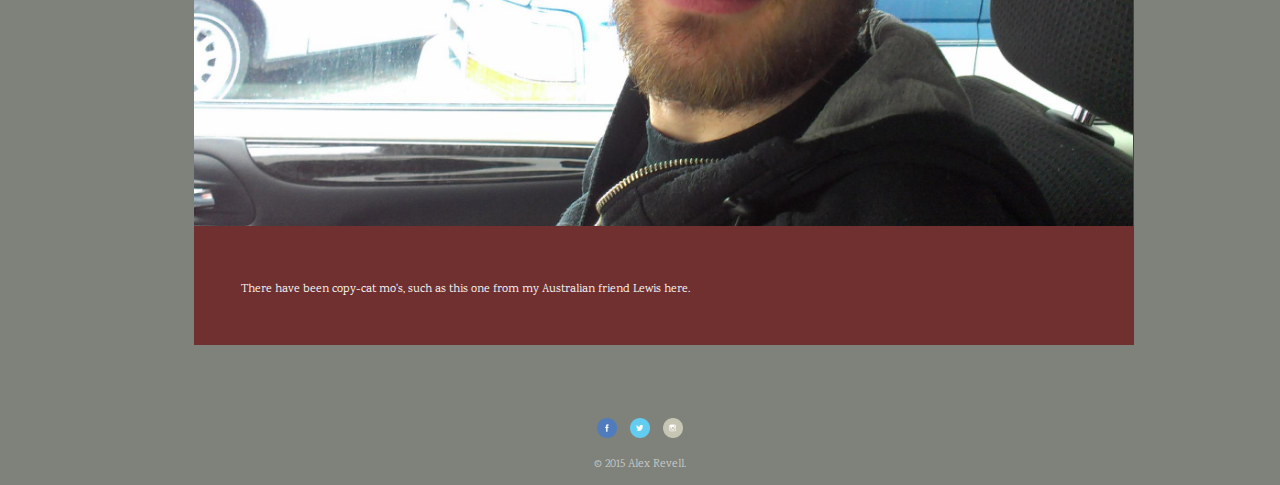
==== commit c6c13b41: "sorted placement of videos in video file" ====
--- a/index.html
+++ b/index.html
@@ -18,7 +18,7 @@
       </a>
     </div>
     <div id="mo_logo">
-        <img src="img/mo_logo.png" alt="Moustache logo" class="logo_image">
+        <img src="img/mo_logo.png" alt="Moustache logo">
     </div>
       <nav>
         <ul>
@@ -31,32 +31,33 @@
     </header>
       <div id="wrapper">
         <section>
-          <h3 class="intro">You will find below a selection of the states of moustache that I have been through, or have been in contact with in the past few years</h3>
+          <h1 class="intro">A bit of a back story.</h1>
+          <h3>You will find below a selection of the states of moustache that I have been through, or have been in contact with in the past few years</h3>
           <ul id="gallery">
-            <li><a href="img/Harry_mo.jpg">
+            <li><a href="img/mo_fans.jpg">
+                  <img src="img/mo_fans.jpg" alt="">
+                  <p>People liked my moustache, and cheered for me at races.</p></a>
+                  <a href="img/Harry_mo.jpg">
                   <img src="img/Harry_mo.jpg" alt="">
-                  <p>A team approached me and offered to help out. They made moustache caps to help fund my racing.</p>
-                </a><a href="img/los_pedalos.jpg">
+                  <p>A team approached me and offered to help out. They made moustache caps to help fund my racing.</p></a>
+                  <a href="img/los_pedalos.jpg">
                   <img src="img/los_pedalos.jpg" alt="">
-                  <p>The team has numerous members, not many of whom race themselves.</p>
-                  </a><a href="img/frozen_mo.jpg">
+                  <p>The team has numerous members, not many of whom race themselves.</p></a>
+                  <a href="img/frozen_mo.jpg">
                   <img src="img/frozen_mo.jpg" alt="">
-                  <p>The temperature during a race in Holland in January of 2013 was -6ºC. This made my moustache freeze.</p>
-                </a><a href="img/Alex_Richard.jpg">
+                  <p>The temperature during a race in Holland in January of 2013 was -6ºC. This made my moustache freeze.</p></a>
+                  <a href="img/Alex_Richard.jpg">
                   <img src="img/Alex_Richard.jpg" alt="">
-                  <p>A mo with frame builder Richard Sachs atmo.</p>
-                <a href="img/Big_mos.jpg">
+                  <p>A mo with frame builder Richard Sachs atmo.</p></a>
+                  <a href="img/Big_mos.jpg">
                   <img src="img/Big_mos.jpg" alt="">
-                  <p>A Turkish vs. New Zealand mo comparison.</p>
-                </a>
-                <a href="img/Luke_Skywalker_mo.jpg">
+                  <p>A Turkish vs. New Zealand mo comparison.</p></a>
+                  <a href="img/Luke_Skywalker_mo.jpg">
                   <img src="img/Luke_Skywalker_mo.jpg" alt="">
-                  <p>A Luke Skywalker-esque haircut with mo.</p>
-                </a>
-                <a href="img/Lewi_mo.jpg">
+                  <p>A Luke Skywalker-esque haircut with mo.</p></a>
+                  <a href="img/Lewi_mo.jpg">
                   <img src="img/Lewi_mo.jpg" alt="">
-                  <p>There have been copy-cat mo's, such as this one from my Australian friend Lewis here.</p>
-                </a>
+                  <p>There have been copy-cat mo's, such as this one from my Australian friend Lewis here.</p></a>
             </li>
           </ul>
         </section>
--- a/css/main.css
+++ b/css/main.css
@@ -3,7 +3,7 @@
 *************************/
 
 body {
-  font-family: 'Karma', sans-serif;
+  font-family:'Karma', sans-serif;
 }
 
 #wrapper {
@@ -53,6 +53,7 @@
 }
 
 h2 {
+  font-family: 'Karma', sans-serif;
   font-size: 0.8em;
   margin: -5px 0 0;
   font-weight: normal;
@@ -128,8 +129,8 @@
 #gallery li {
   display: inline-block;
   width: 100%;
-  margin: 2.5%
-  background-color: #f5f5f5;
+  margin: 2.5%;
+  background-color: #703030;
   color: #ffffff;
 
 }
@@ -143,6 +144,7 @@
 
 .intro {
   text-align: center;
+  padding: 0 10px 0 10px;
 }
 
 
@@ -198,15 +200,30 @@
 
 
 /*************************
-PAGE: VIDEOS
-*************************/
-
-#gallery li iframe {
+PAGE: VIDEO
+*************************/
+
+
+#sausage {
+  text-align: center;
+  max-width: 100%;
+  margin: 0 auto;
+  padding: 0 5%;
   float: center;
-  text-align: center;
-  width: 100%;
-  margin: 2.5%;
-}
+  font-size: 0.8em;
+}
+
+#sausage ul li {
+  list-style: none;
+}
+
+#sausage ul li.iframe {
+  float: center;
+  max-width: 240px;
+  max-height: 195px;
+}
+
+
 
 /*************************
 COLORS
@@ -216,7 +233,7 @@
 /* site body */
 body {
   background-color: #7E827A;
-  color: #dddddd;
+  color: #ffffff;
 }
 
 /* peach and maroon header */
--- a/css/responsive.css
+++ b/css/responsive.css
@@ -7,7 +7,7 @@
   *************************/
 
   #gallery li {
-    width: 28.3333%;
+    width: 100%;
   }
 
   #gallery li:nth-child(4n) {
@@ -102,21 +102,13 @@
       padding-right: 10px;
     }
 
-    /*nav {
-      float: center;
-      background: none;
-      font-size: 1.125em;
-      margin: 0 20% 0 0;
-      text-align: left;
-      width: 100%;
-      padding-right: 20px;
-    }*/
     nav {
       background: none;
-      float: center;
+      float: left;
       font-size: 1.125em;
       margin-right: 5%;
       text-align: center;
       width: 45%;
       padding-right: 20px;
-    }+    }
+  }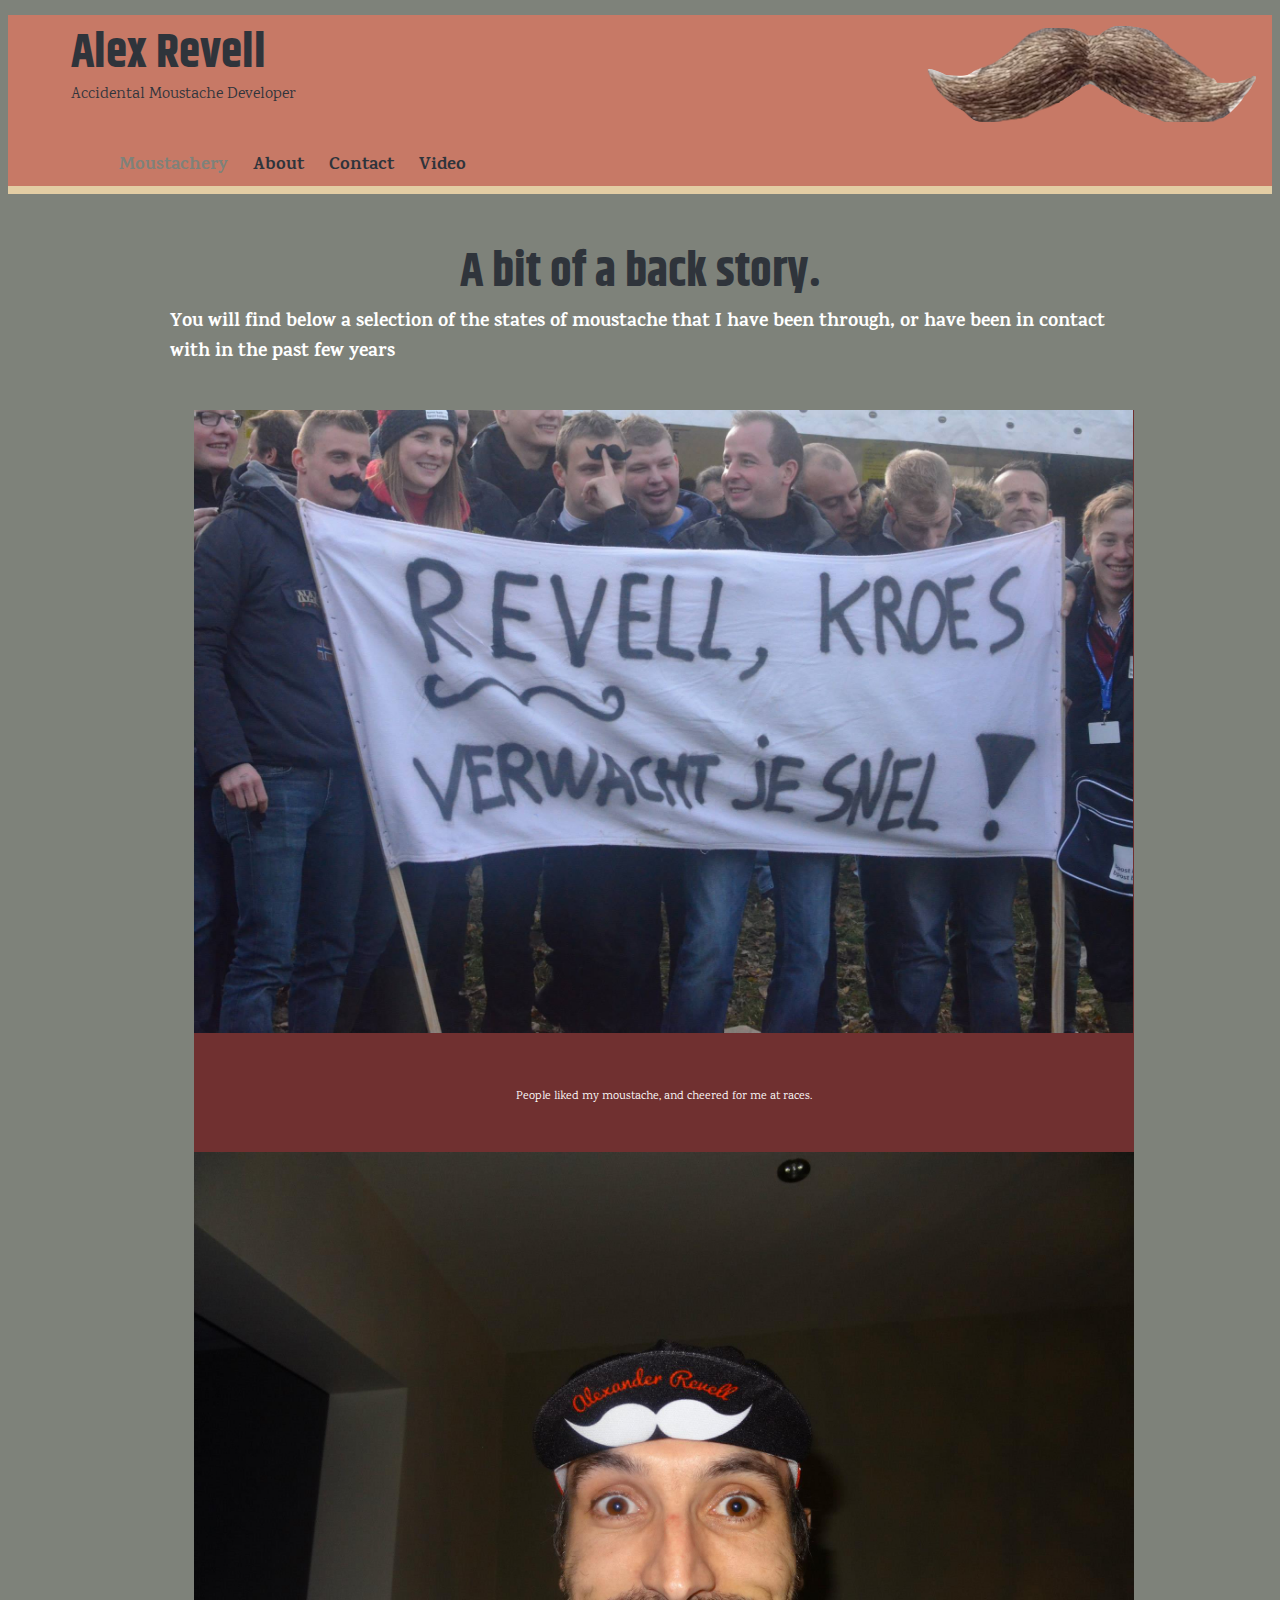
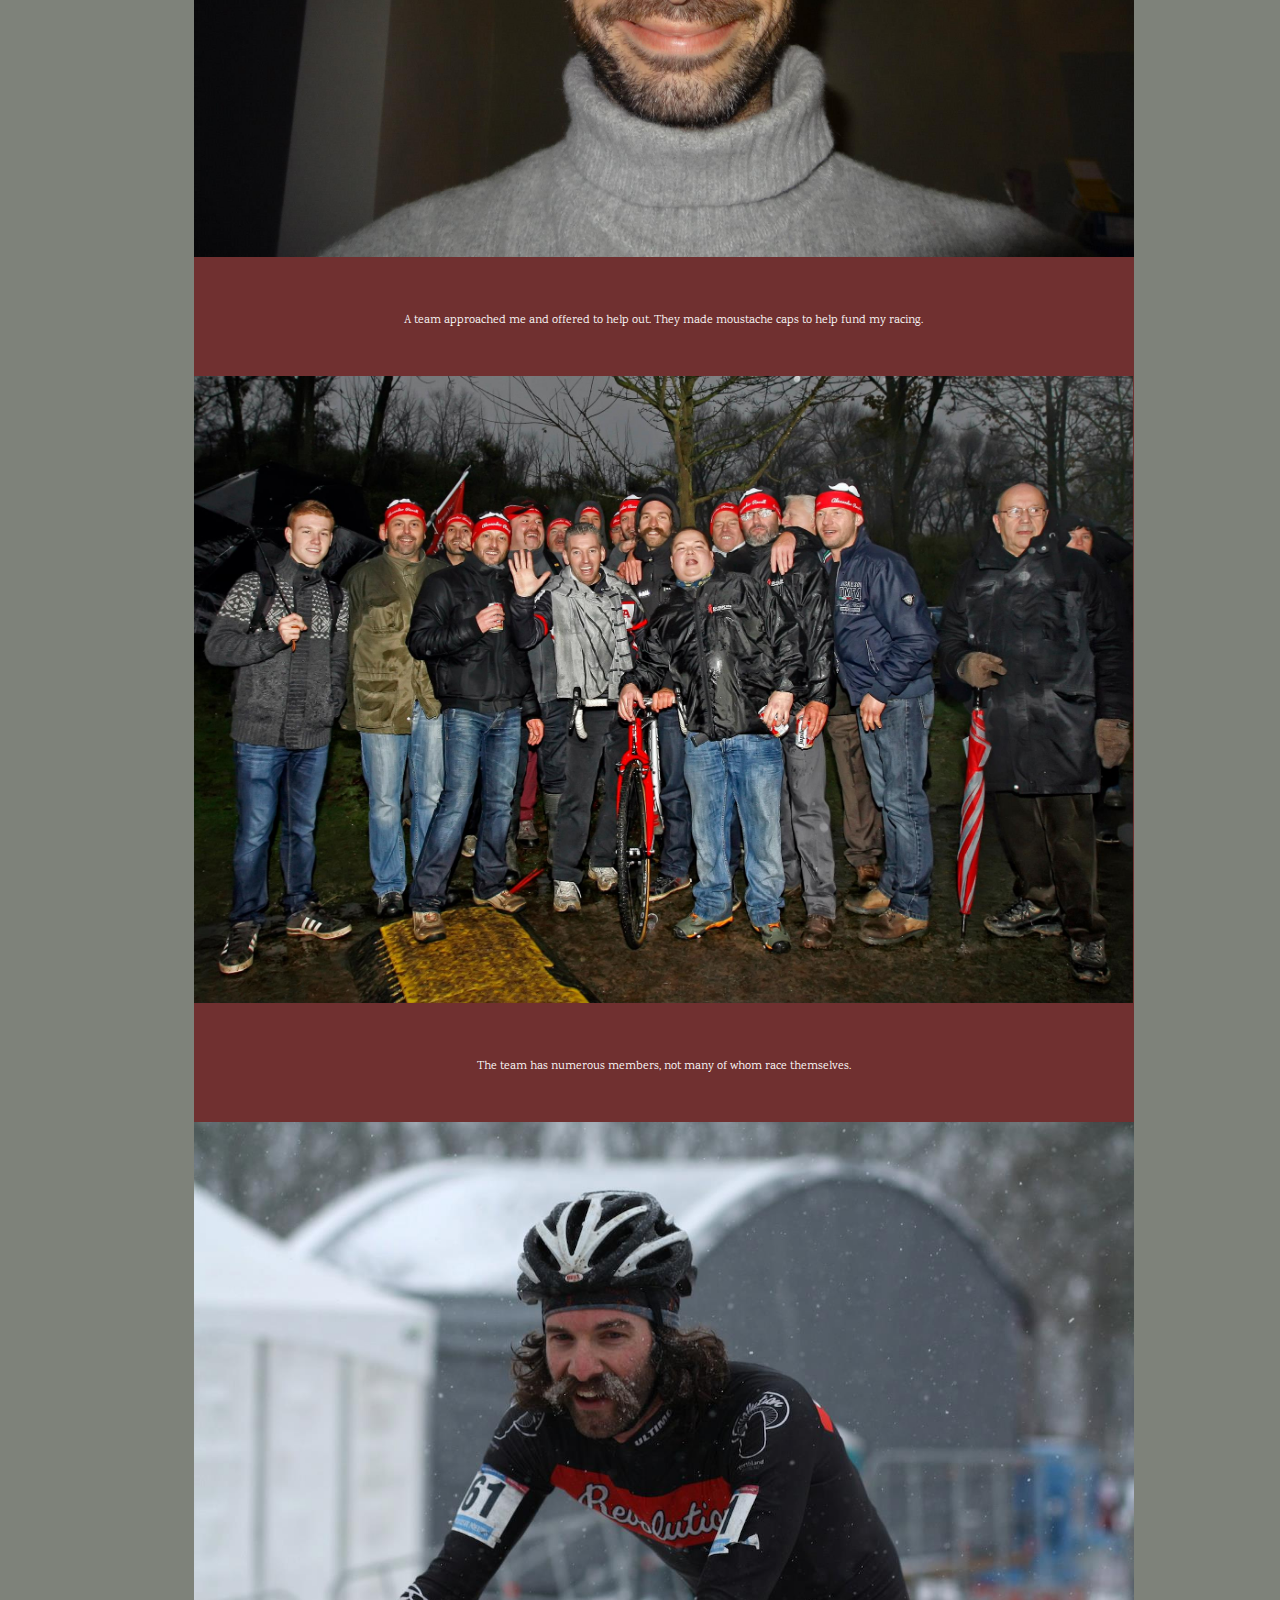
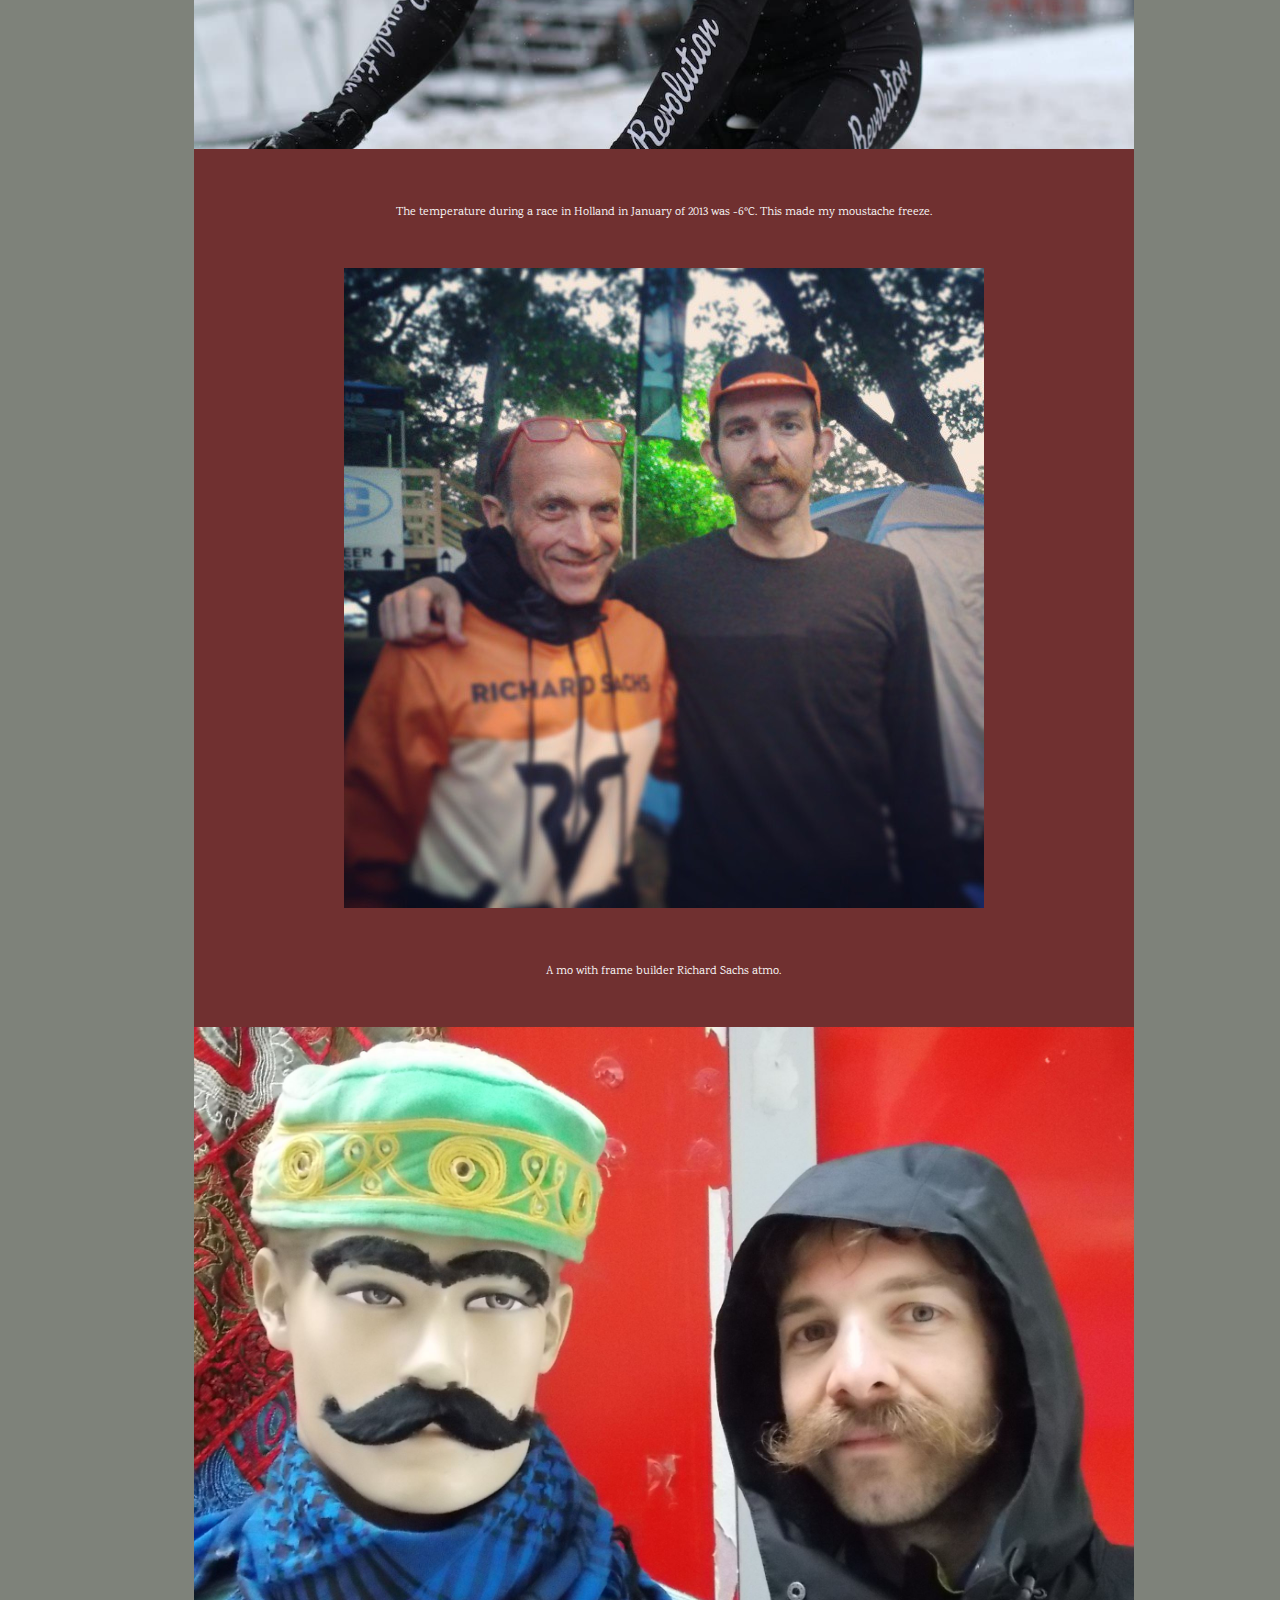
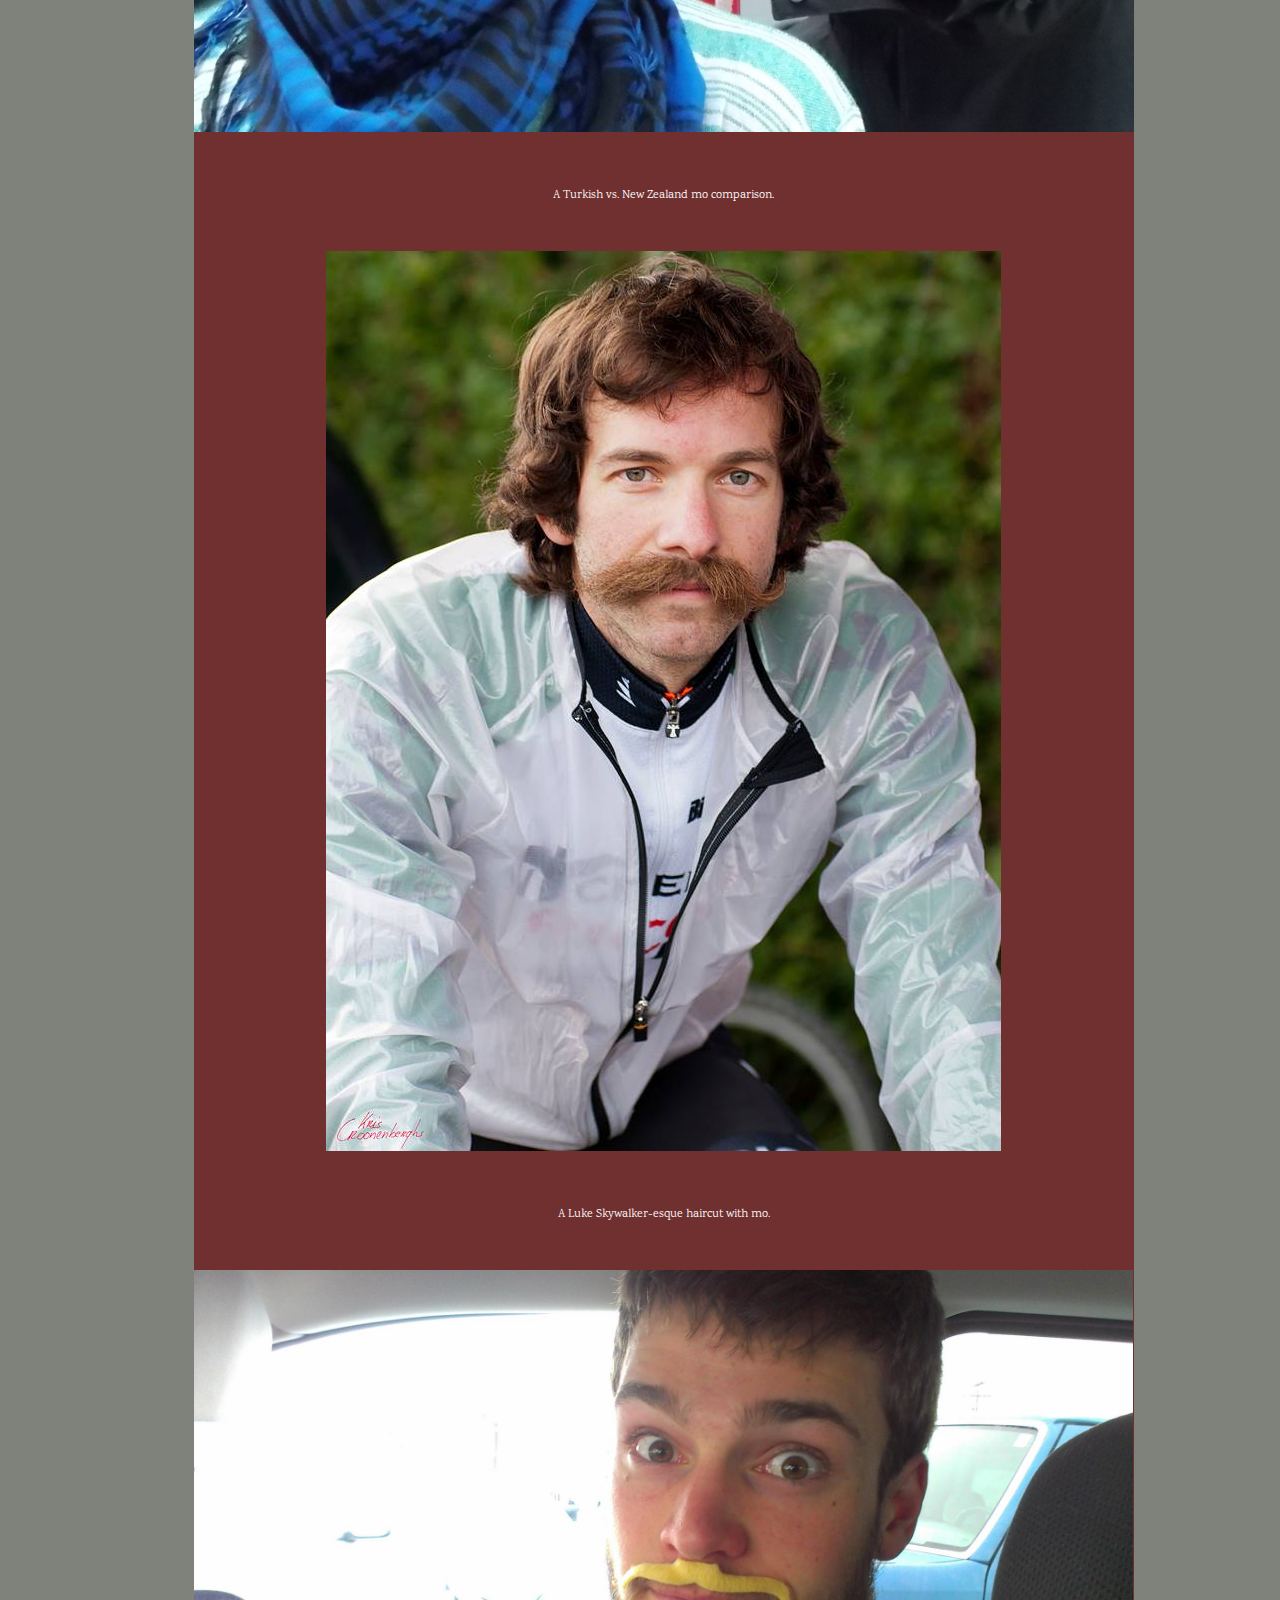
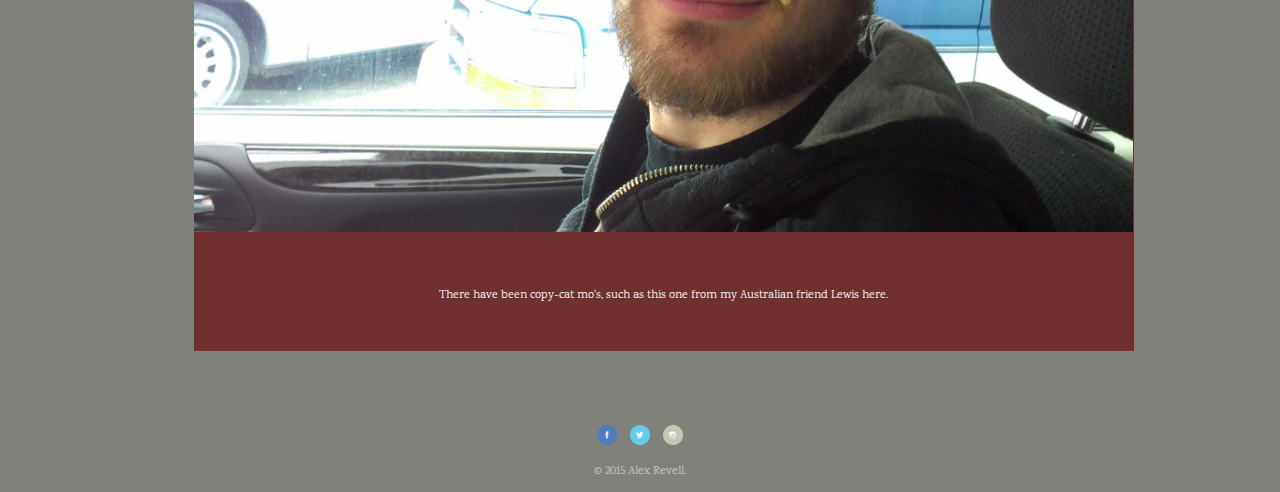
==== commit 34b4c252: "website changes to match all pages" ====
--- a/index.html
+++ b/index.html
@@ -18,7 +18,7 @@
       </a>
     </div>
     <div id="mo_logo">
-        <img src="img/mo_logo.png" alt="Moustache logo">
+        <img src="img/mo_logo.png" alt="Moustache logo" class="logo_image">
     </div>
       <nav>
         <ul>
--- a/css/main.css
+++ b/css/main.css
@@ -3,7 +3,7 @@
 *************************/
 
 body {
-  font-family:'Karma', sans-serif;
+  font-family:'Karma';
 }
 
 #wrapper {
@@ -12,6 +12,7 @@
   margin: 0 auto;
   padding: 0 5%;
   float: auto;
+  border-color: #703030;
 }
 
 a {
@@ -39,13 +40,14 @@
   padding: 5px 0 0 0;
   width: 100%;
 }
+
 #logo {
   text-align: center;
   margin: 0;
 }
 
 h1 {
-  font-family: 'Khand', sans-serif;
+  font-family: 'Khand';
   margin: 15px 0;
   font-size: 2em;
   font-weight: 700;
@@ -53,7 +55,7 @@
 }
 
 h2 {
-  font-family: 'Karma', sans-serif;
+  font-family: 'Karma';
   font-size: 0.8em;
   margin: -5px 0 0;
   font-weight: normal;
@@ -62,7 +64,7 @@
 #mo_logo {
   text-align: center;
   margin: 10px 0 0 0;
-  padding: 5px 0 0 0;
+  padding: 0 5px 0 0;
 }
 
 
@@ -73,7 +75,7 @@
 
 nav {
   text-align: center;
-  padding: 10px 0;
+  padding: 5px 0;
   margin: 20px 0 0 0;
 }
 
@@ -120,7 +122,7 @@
 *************************/
 
 #gallery {
-  text-align: left;
+  text-align: center;
   margin: 0;
   padding: 0;
   list-style: none;
--- a/css/responsive.css
+++ b/css/responsive.css
@@ -75,11 +75,11 @@
       background-repeat: no-repeat;
     }
     h1 {
-      font-size: 2.5em;
+      font-size: 2.75em;
     }
 
     h2 {
-      font-size: 0.825em;
+      font-size: 1em;
       margin-bottom: 20px;
     }
 
@@ -111,4 +111,12 @@
       width: 45%;
       padding-right: 20px;
     }
+    h1 {
+      font-size: 3em;
+    }
+
+    h2 {
+      font-size: 1em;
+      margin-bottom: 20px;
+    }
   }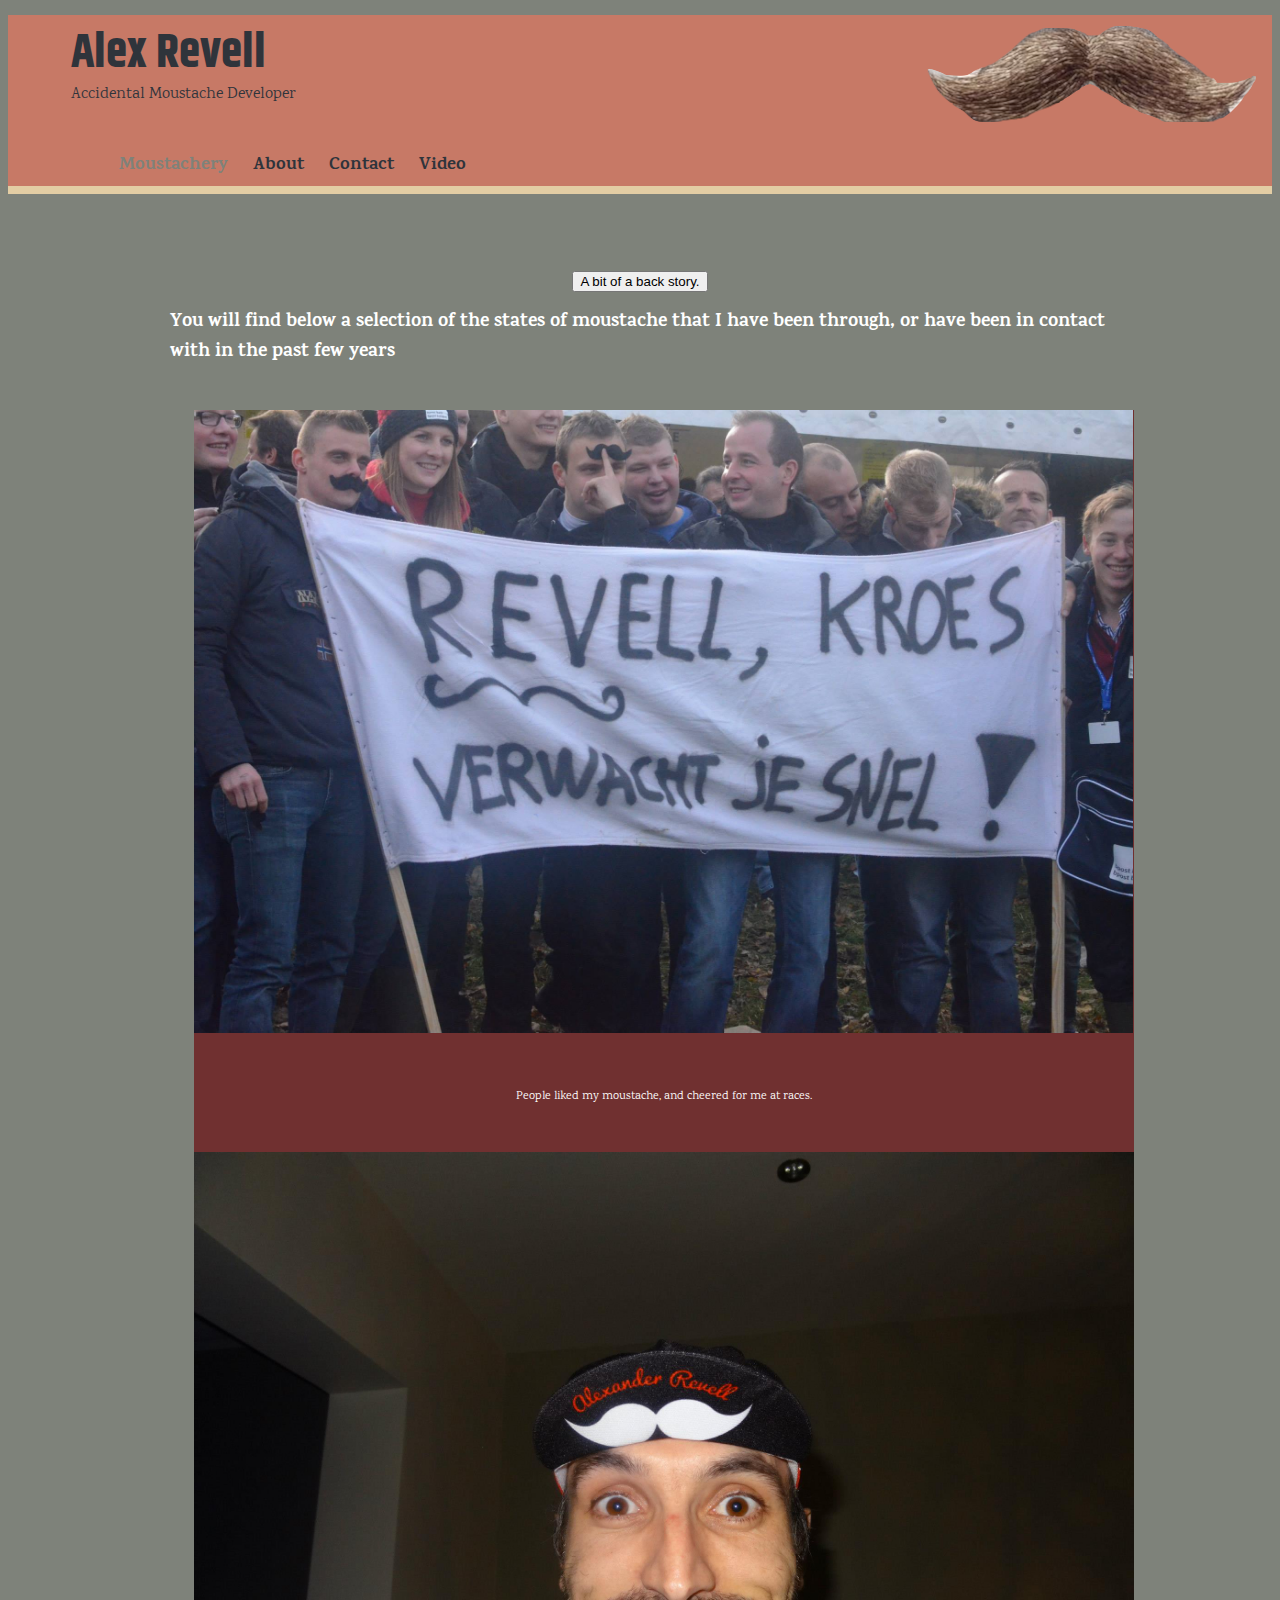
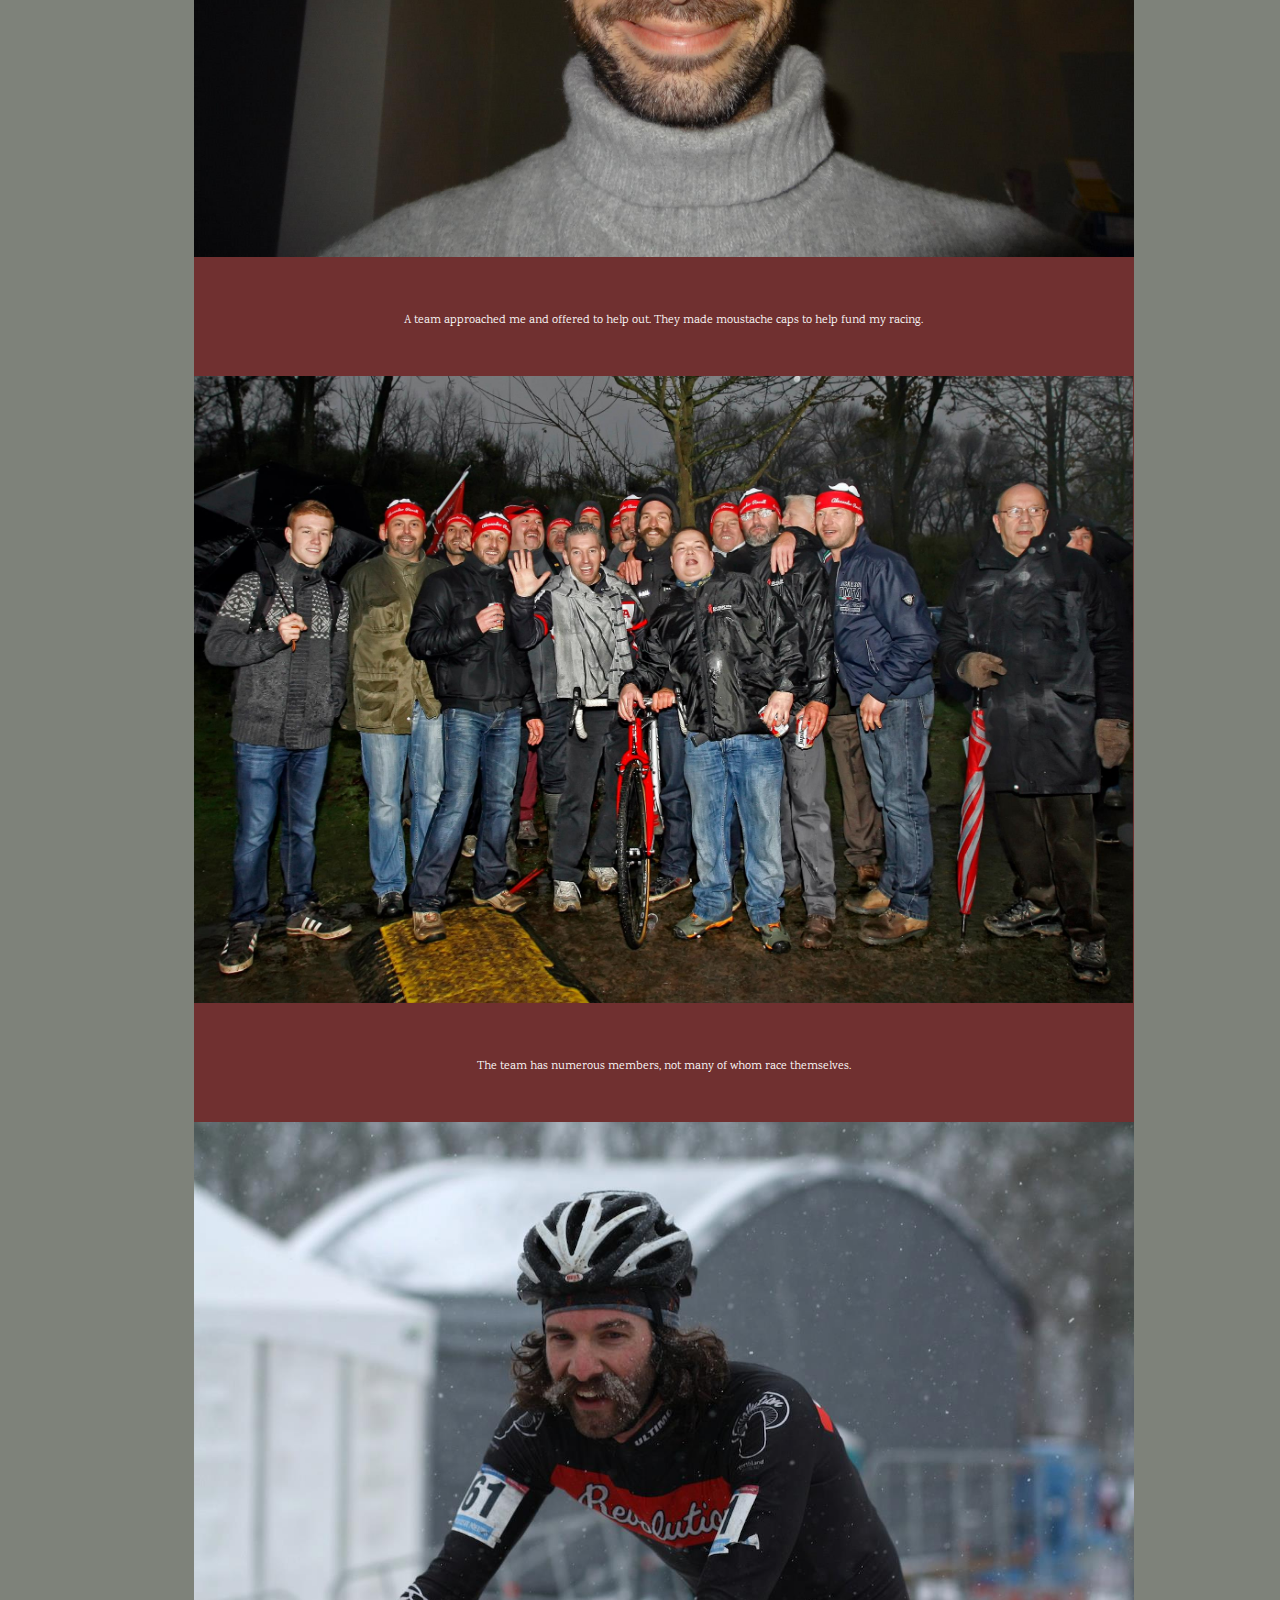
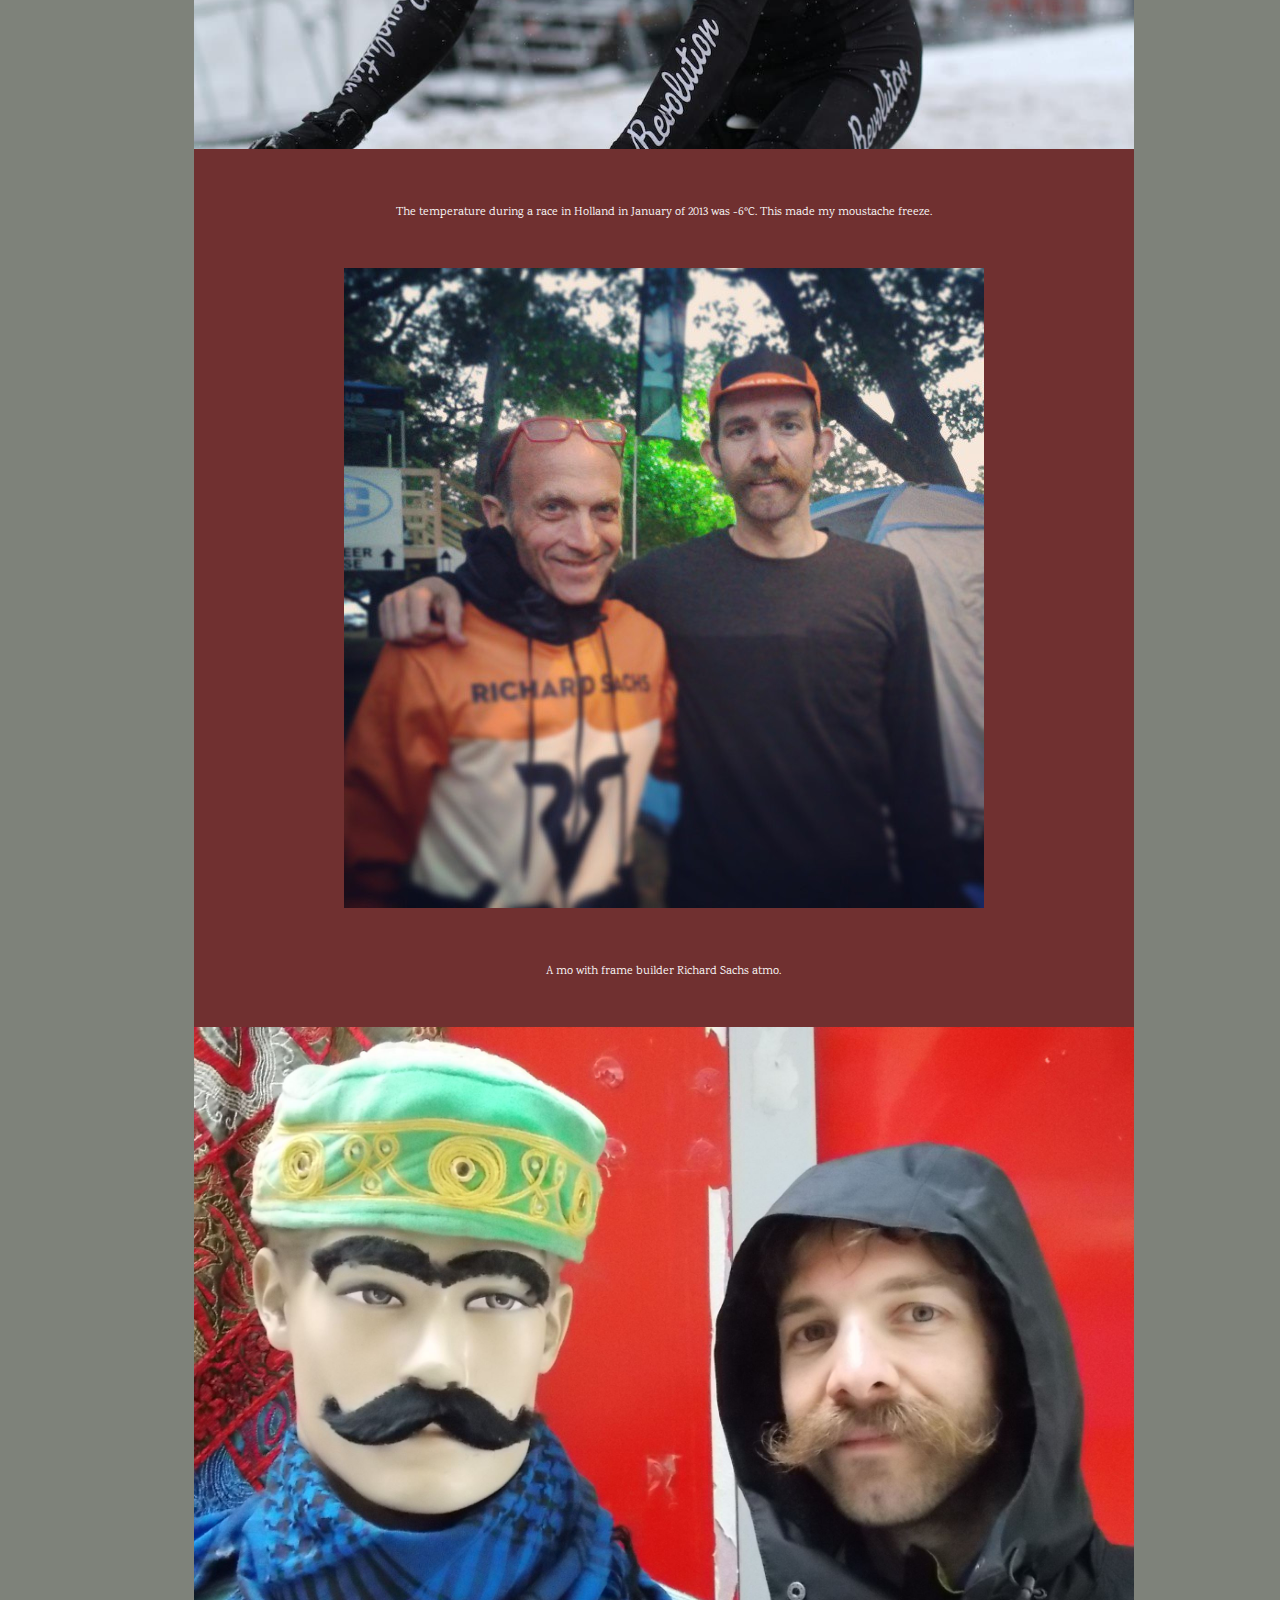
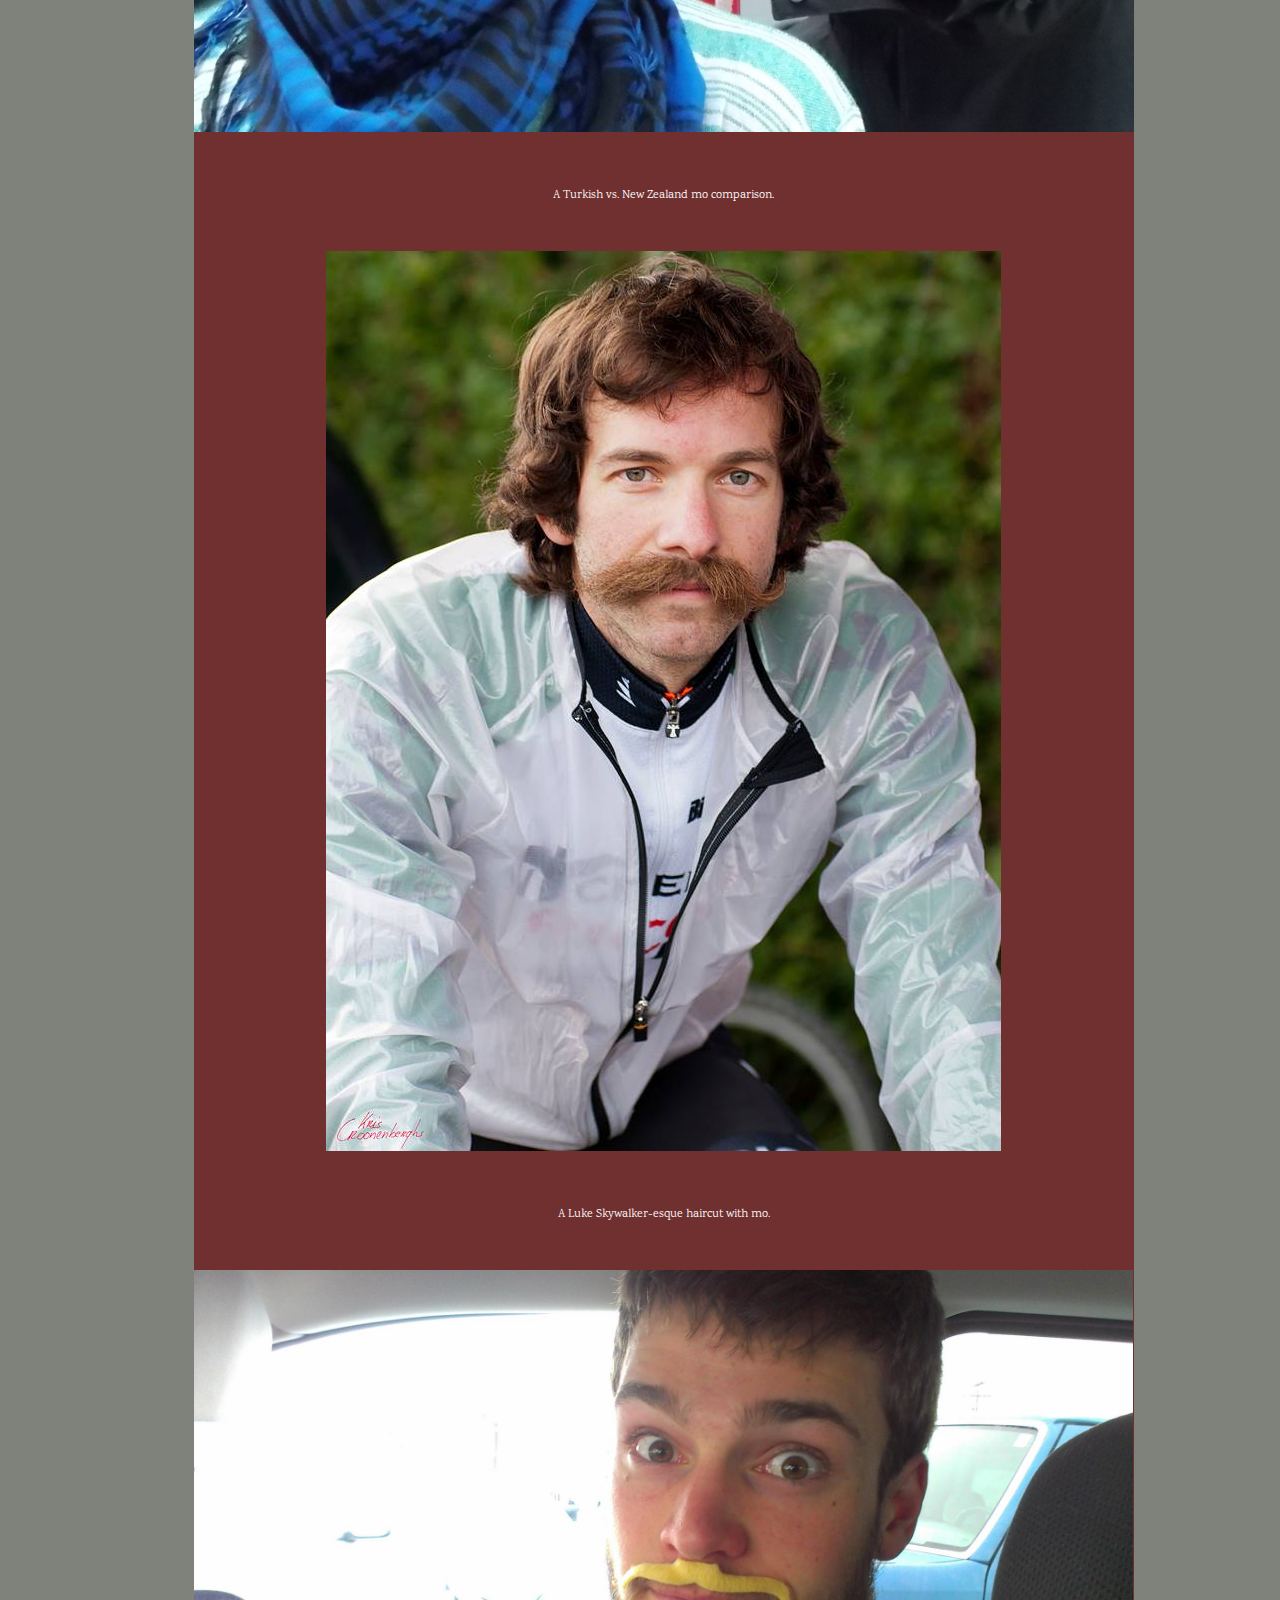
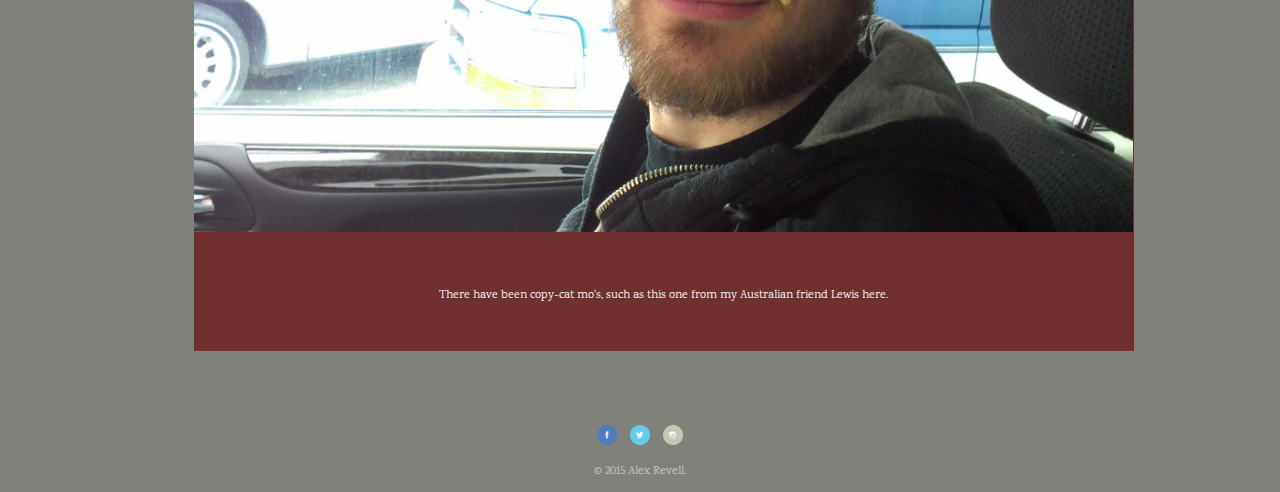
==== commit 93a997f3: "add JS to make button at wrapper headline change colour of background" ====
--- a/index.html
+++ b/index.html
@@ -31,7 +31,7 @@
     </header>
       <div id="wrapper">
         <section>
-          <h1 class="intro">A bit of a back story.</h1>
+          <h1 class="intro"><input type="button" value ="A bit of a back story." onclick="set_background()"></h1>
           <h3>You will find below a selection of the states of moustache that I have been through, or have been in contact with in the past few years</h3>
           <ul id="gallery">
             <li><a href="img/mo_fans.jpg">
@@ -68,5 +68,6 @@
           <p>&copy; 2015 Alex Revell.</p>
         </footer>
       </div>
+      <script type="text/javascript" src="./JSstuff.js"></script>
   </body>
 </html>